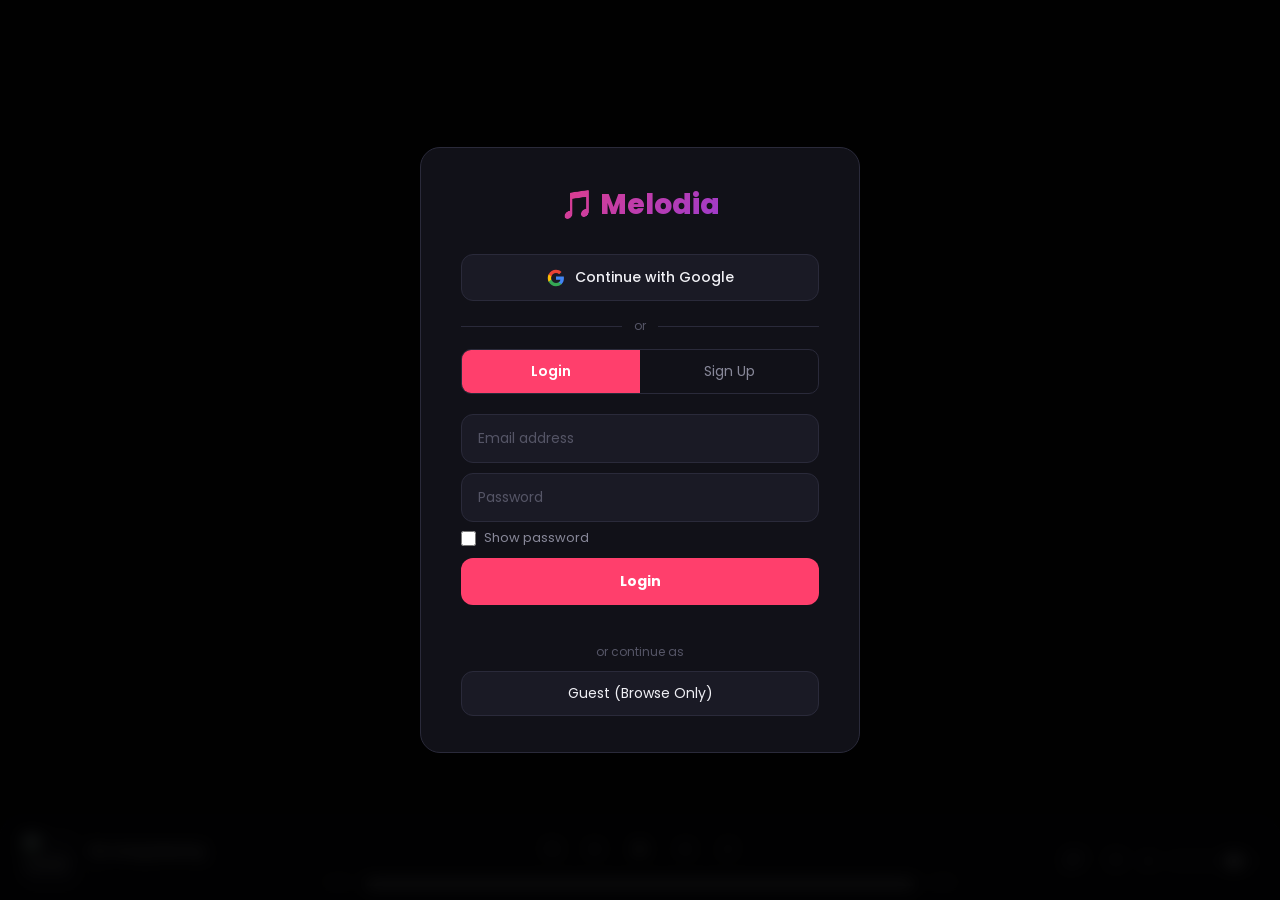
==== index.html @ 8afcee94 "Add files via upload" ====
<!DOCTYPE html>
<html lang="en">

<head>
  <meta charset="UTF-8" />
  <meta name="viewport" content="width=device-width, initial-scale=1.0, viewport-fit=cover" />
  <meta name="mobile-web-app-capable" content="yes" />
  <meta name="apple-mobile-web-app-capable" content="yes" />
  <title>Melodia - Music Streaming</title>
  <link rel="preconnect" href="https://fonts.googleapis.com">
  <link href="https://fonts.googleapis.com/css2?family=Poppins:wght@300;400;500;600;700;800&display=swap"
    rel="stylesheet">
  <link rel="stylesheet" href="style.css">
  <!-- Firebase SDK -->
  <script src="https://www.gstatic.com/firebasejs/10.8.0/firebase-app-compat.js"></script>
  <script src="https://www.gstatic.com/firebasejs/10.8.0/firebase-auth-compat.js"></script>
  <style>
    /* ── Inputs: consistent gap inside auth-form ── */
    .auth-form {
      gap: 10px;
    }

    /* ── Fields wrapper ── */
    .mel-fields {
      display: flex;
      flex-direction: column;
      gap: 10px;
    }

    /* ── Generic link-style button ── */
    .mel-link-btn {
      background: none;
      border: none;
      padding: 0;
      color: var(--text-muted);
      font-family: var(--font-body);
      font-size: 12px;
      cursor: pointer;
      transition: color .2s;
    }

    .mel-link-btn:hover {
      color: var(--accent);
    }
  </style>
</head>

<body>

  <!-- ===== AUTH MODAL ===== -->
  <div id="authModal" class="modal-overlay active">
    <div class="modal-box">
      <div class="modal-logo">🎵 Melodia</div>

      <!-- Social Auth -->
      <div class="social-auth-btns">
        <button class="social-btn google-btn" onclick="signInWithGoogle()">
          <svg width="18" height="18" viewBox="0 0 24 24">
            <path fill="#4285F4"
              d="M22.56 12.25c0-.78-.07-1.53-.2-2.25H12v4.26h5.92c-.26 1.37-1.04 2.53-2.21 3.31v2.77h3.57c2.08-1.92 3.28-4.74 3.28-8.09z" />
            <path fill="#34A853"
              d="M12 23c2.97 0 5.46-.98 7.28-2.66l-3.57-2.77c-.98.66-2.23 1.06-3.71 1.06-2.86 0-5.29-1.93-6.16-4.53H2.18v2.84C3.99 20.53 7.7 23 12 23z" />
            <path fill="#FBBC05"
              d="M5.84 14.09c-.22-.66-.35-1.36-.35-2.09s.13-1.43.35-2.09V7.07H2.18C1.43 8.55 1 10.22 1 12s.43 3.45 1.18 4.93l3.66-2.84z" />
            <path fill="#EA4335"
              d="M12 5.38c1.62 0 3.06.56 4.21 1.64l3.15-3.15C17.45 2.09 14.97 1 12 1 7.7 1 3.99 3.47 2.18 7.07l3.66 2.84c.87-2.6 3.3-4.53 6.16-4.53z" />
          </svg>
          Continue with Google
        </button>
      </div>

      <div class="auth-or-divider"><span>or</span></div>

      <!-- Tabs -->
      <div class="auth-tabs" id="authTabsRow">
        <button class="auth-tab active" onclick="switchAuthTab('login')">Login</button>
        <button class="auth-tab" onclick="switchAuthTab('signup')">Sign Up</button>
      </div>

      <!-- ── LOGIN FORM ── -->
      <div id="loginForm" class="auth-form">
        <input type="email" id="loginEmail" placeholder="Email address" />
        <input type="password" id="loginPassword" placeholder="Password" />
        <label class="show-pwd-label">
          <input type="checkbox" onchange="togglePwd('loginPassword', this)" /> Show password
        </label>
        <button class="btn-primary" onclick="loginUser()">Login</button>
        <p class="auth-note" id="loginError"></p>
      </div>

      <!-- ── SIGN UP FORM ── -->
      <div id="signupForm" class="auth-form hidden">
        <input type="text" id="signupName" placeholder="Full name" />
        <input type="email" id="signupEmail" placeholder="Email address" />
        <input type="password" id="signupPassword" placeholder="Password (min 6 chars)" />
        <label class="show-pwd-label">
          <input type="checkbox" onchange="togglePwd('signupPassword', this)" /> Show password
        </label>
        <button class="btn-primary" onclick="registerUser()">Create Account</button>
        <p class="auth-note" id="signupError"></p>
      </div>

      <p class="auth-divider">or continue as</p>
      <button class="btn-guest" onclick="guestLogin()">Guest (Browse Only)</button>
    </div>
  </div>

  <!-- ===== MAIN APP ===== -->
  <div id="mainApp" class="hidden">

    <!-- TOP NAVBAR -->
    <header class="topnav">
      <div class="topnav-logo" onclick="showSection('home')">
        🎵 <span>Melodia</span>
      </div>
      <div class="topnav-center">
        <button class="home-circle-btn" onclick="showSection('home')" title="Home">
          <svg width="20" height="20" viewBox="0 0 24 24" fill="currentColor">
            <path d="M12 3L2 12h3v9h6v-6h2v6h6v-9h3L12 3z" />
          </svg>
        </button>
        <div class="topnav-search" id="topnavSearch">
          <svg class="search-svg-icon" width="18" height="18" viewBox="0 0 24 24" fill="currentColor">
            <path d="M21 21l-4.35-4.35M17 11A6 6 0 1 1 5 11a6 6 0 0 1 12 0z" stroke="currentColor" stroke-width="2"
              fill="none" stroke-linecap="round" />
          </svg>
          <input type="text" id="globalSearch" placeholder="What do you want to play?" oninput="liveSearch(this.value)"
            onfocus="this.parentElement.classList.add('focused')"
            onblur="this.parentElement.classList.remove('focused')" />
          <button class="search-clear-btn" onclick="clearSearch()" title="Clear">✕</button>
        </div>
      </div>
      <div class="topnav-right">
        <button class="topnav-link" onclick="showSection('liked')" id="navLiked">
          <span class="topnav-link-icon"><svg width="18" height="18" viewBox="0 -960 960 960" fill="currentColor">
              <path class="like-path-outline"
                d="m480-120-58-52q-101-91-167-157T150-447.5Q111-500 95.5-544T80-634q0-94 63-157t157-63q52 0 99 22t81 62q34-40 81-62t99-22q94 0 157 63t63 157q0 46-15.5 90T810-447.5Q771-395 705-329T538-172l-58 52Zm0-108q96-86 158-147.5t98-107q36-45.5 50-81t14-70.5q0-60-40-100t-100-40q-47 0-87 26.5T518-680h-76q-15-41-55-67.5T300-774q-60 0-100 40t-40 100q0 35 14 70.5t50 81q36 45.5 98 107T480-228Zm0-273Z" />
              <path class="like-path-filled" style="display:none;"
                d="m480-120-58-52q-101-91-167-157T150-447.5Q111-500 95.5-544T80-634q0-94 63-157t157-63q52 0 99 22t81 62q34-40 81-62t99-22q94 0 157 63t63 157q0 46-15.5 90T810-447.5Q771-395 705-329T538-172l-58 52Z" />
            </svg></span>
          <span class="topnav-link-label">Liked</span>
        </button>
        <button class="topnav-link" onclick="showSection('downloads')" id="navDownloads">
          <span class="topnav-link-icon"><svg width="18" height="18" viewBox="0 -960 960 960" fill="currentColor">
              <path
                d="M480-320 280-520l56-58 104 104v-326h80v326l104-104 56 58-200 200ZM240-160q-33 0-56.5-23.5T160-240v-120h80v120h480v-120h80v120q0 33-23.5 56.5T720-160H240Z" />
            </svg></span>
          <span class="topnav-link-label">Downloads</span>
        </button>
        <button class="topnav-link" onclick="showSection('playlists')" id="navPlaylists">
          <span class="topnav-link-icon"><svg width="18" height="18" viewBox="0 -960 960 960" fill="currentColor">
              <path
                d="M160-160q-33 0-56.5-23.5T80-240v-480q0-33 23.5-56.5T160-800h240l80 80h320q33 0 56.5 23.5T880-640H447l-80-80H160v480l96-320h684L837-217q-8 26-29.5 41.5T760-160H160Zm84-80h516l72-240H316l-72 240Zm0 0 72-240-72 240Zm-84-400v-80 80Z" />
            </svg></span>
          <span class="topnav-link-label">Playlists</span>
        </button>
        <div class="topnav-divider"></div>
        <button class="topnav-user-btn" onclick="showSection('account')" id="navAccount">
          <div class="user-avatar-circle" id="topnavAvatar">👤</div>
          <span class="topnav-username" id="topnavUsername">Account</span>
        </button>
      </div>
    </header>

    <!-- PAGE CONTENT -->
    <main class="page-content">

      <!-- Search Results -->
      <section id="searchResultsSection" class="section hidden">
        <!-- Album/Artist view (shown when query matches a movie/artist/person) -->
        <div id="albumView" class="hidden">
          <!-- Album header -->
          <div class="album-hero">
            <div class="album-hero-cover" id="albumHeroCover">
              <img id="albumHeroCoverImg" src="" alt="" class="album-hero-img hidden" />
              <div id="albumHeroCoverPh" class="album-hero-ph">🎵</div>
            </div>
            <div class="album-hero-info">
              <p class="album-hero-type" id="albumHeroType">Album</p>
              <h1 class="album-hero-title" id="albumHeroTitle"></h1>
              <p class="album-hero-sub" id="albumHeroSub"></p>
              <div class="album-hero-actions">
                <button class="album-play-btn" onclick="playAlbum()">
                  <svg width="20" height="20" viewBox="0 0 24 24" fill="currentColor">
                    <path d="M8 5v14l11-7z" />
                  </svg>
                </button>
              </div>
            </div>
          </div>
          <div class="songs-list" id="albumSongsList"></div>
        </div>
        <!-- Generic search results -->
        <div id="genericSearch">
          <h2 class="section-title" id="searchResultsTitle">Search Results</h2>
          <!-- Grouped sections -->
          <div id="searchGrouped"></div>
        </div>
      </section>

      <!-- Home -->
      <section id="homeSection" class="section">
        <div class="hero-banner">
          <div class="hero-text">
            <h1>Good <span id="timeGreeting">Evening</span> 🎶</h1>
            <p>Discover music that moves your soul</p>
          </div>
          <div class="hero-wave">
            <div class="wave-bar" style="--h:40px;--d:0s"></div>
            <div class="wave-bar" style="--h:65px;--d:0.1s"></div>
            <div class="wave-bar" style="--h:85px;--d:0.2s"></div>
            <div class="wave-bar" style="--h:50px;--d:0.3s"></div>
            <div class="wave-bar" style="--h:95px;--d:0.15s"></div>
            <div class="wave-bar" style="--h:70px;--d:0.05s"></div>
            <div class="wave-bar" style="--h:55px;--d:0.25s"></div>
            <div class="wave-bar" style="--h:80px;--d:0.18s"></div>
          </div>
        </div>
        <h2 class="section-title">All Songs</h2>
        <div class="songs-grid" id="allSongsGrid"></div>
      </section>

      <!-- Downloads -->
      <section id="downloadsSection" class="section hidden">
        <div class="liked-header" style="background:linear-gradient(135deg,#0a1a2a,#0a0a20);">
          <div class="liked-art" style="background:linear-gradient(135deg,#3b82f6,#7c3aed);"><svg width="48" height="48"
              viewBox="0 -960 960 960" fill="currentColor">
              <path
                d="M480-320 280-520l56-58 104 104v-326h80v326l104-104 56 58-200 200ZM240-160q-33 0-56.5-23.5T160-240v-120h80v120h480v-120h80v120q0 33-23.5 56.5T720-160H240Z" />
            </svg></div>
          <div style="flex:1;min-width:0;">
            <p
              style="font-size:12px;text-transform:uppercase;letter-spacing:1px;color:var(--text-muted);margin-bottom:6px;">
              Offline</p>
            <h2>Downloads</h2>
            <p id="downloadsCount" style="color:var(--text-dim);font-size:14px;margin-top:6px;">0 songs</p>
          </div>
          <button class="btn-danger" style="width:auto;white-space:nowrap;align-self:flex-start;"
            onclick="confirmClearDownloads()">🗑️ Clear All</button>
        </div>
        <div class="songs-list" id="downloadsSongsList"></div>
      </section>

      <!-- Liked Songs -->
      <section id="likedSection" class="section hidden">
        <div class="liked-header">
          <div class="liked-art"><svg width="48" height="48" viewBox="0 -960 960 960" fill="currentColor">
              <path class="like-path-outline"
                d="m480-120-58-52q-101-91-167-157T150-447.5Q111-500 95.5-544T80-634q0-94 63-157t157-63q52 0 99 22t81 62q34-40 81-62t99-22q94 0 157 63t63 157q0 46-15.5 90T810-447.5Q771-395 705-329T538-172l-58 52Zm0-108q96-86 158-147.5t98-107q36-45.5 50-81t14-70.5q0-60-40-100t-100-40q-47 0-87 26.5T518-680h-76q-15-41-55-67.5T300-774q-60 0-100 40t-40 100q0 35 14 70.5t50 81q36 45.5 98 107T480-228Zm0-273Z" />
              <path class="like-path-filled" style="display:none;"
                d="m480-120-58-52q-101-91-167-157T150-447.5Q111-500 95.5-544T80-634q0-94 63-157t157-63q52 0 99 22t81 62q34-40 81-62t99-22q94 0 157 63t63 157q0 46-15.5 90T810-447.5Q771-395 705-329T538-172l-58 52Z" />
            </svg></div>
          <div style="flex:1;min-width:0;">
            <p
              style="font-size:12px;text-transform:uppercase;letter-spacing:1px;color:var(--text-muted);margin-bottom:6px;">
              Playlist</p>
            <h2>Liked Songs</h2>
            <p id="likedCount" style="color:var(--text-dim);font-size:14px;margin-top:6px;">0 songs</p>
          </div>
          <button class="btn-danger" style="width:auto;white-space:nowrap;align-self:flex-start;"
            onclick="confirmClearLiked()">🗑️ Clear All</button>
        </div>
        <div class="songs-list" id="likedSongsList"></div>
      </section>

      <!-- Playlists -->
      <section id="playlistsSection" class="section hidden">
        <div class="section-header-row">
          <h2 class="section-title">My Playlists</h2>
          <button class="btn-create-playlist" onclick="openCreatePlaylist()">+ New Playlist</button>
        </div>
        <div class="playlists-grid" id="playlistsGrid"></div>
        <div id="playlistDetail" class="hidden">
          <div class="playlist-detail-header">
            <div class="playlist-detail-title-wrap">
              <h3 id="playlistDetailName"></h3>
              <div class="playlist-detail-btns">
                <button class="icon-action-btn" onclick="openRenamePlaylist()">✏️ Rename</button>
                <button class="icon-action-btn danger" onclick="deleteCurrentPlaylist()">🗑️ Delete</button>
              </div>
            </div>
            <p id="playlistDetailCount" class="pd-count"></p>
          </div>
          <div class="playlist-add-bar">
            <span style="font-size:13px;color:var(--text-muted);white-space:nowrap;">Add songs:</span>
            <input type="text" id="playlistSongSearch" placeholder="Search by song name or singer..."
              oninput="searchSongsToAdd(this.value)" />
          </div>
          <div id="playlistAddResults" class="playlist-add-results hidden"></div>
          <div class="songs-list" id="playlistDetailSongs"></div>
        </div>
      </section>

      <!-- Account -->
      <section id="accountSection" class="section hidden">
        <h2 class="section-title">My Account</h2>
        <div class="account-card">
          <div class="account-avatar-big" id="accountAvatar"></div>
          <div class="account-info">
            <div class="account-name-big" id="accountName"></div>
            <div class="account-email-disp" id="accountEmail"></div>
            <div class="account-stats-row" id="accountStats"></div>
          </div>
        </div>
        <div class="account-panels">

          <div class="account-panel">
            <h4 class="panel-heading">✏️ Change Display Name</h4>
            <div class="panel-row">
              <input type="text" id="newDisplayName" placeholder="Enter new name..." />
              <button class="btn-primary" style="width:auto;padding:11px 24px;"
                onclick="changeDisplayName()">Save</button>
            </div>
            <p class="auth-note" id="nameChangeMsg"></p>
          </div>

          <div class="account-panel">
            <h4 class="panel-heading">🔒 Change Password</h4>
            <div class="panel-col">
              <input type="password" id="currentPassword" placeholder="Current password" />
              <input type="password" id="newPassword" placeholder="New password (min 6 chars)" />
              <input type="password" id="confirmNewPassword" placeholder="Confirm new password" />
              <label class="show-pwd-label">
                <input type="checkbox"
                  onchange="togglePwdGroup(['currentPassword','newPassword','confirmNewPassword'], this)" />
                Show passwords
              </label>
              <button class="btn-primary" onclick="changePassword()">Update Password</button>
            </div>
            <p class="auth-note" id="passwordChangeMsg"></p>
          </div>

          <div class="account-panel logout-panel">
            <h4 class="panel-heading">🚪 Sign Out</h4>
            <p style="color:var(--text-dim);font-size:13px;margin-bottom:18px;">
              Signed in as <strong id="logoutUserName" style="color:var(--text);"></strong>
            </p>
            <button class="btn-logout-big" onclick="logoutUser()">Logout from Melodia</button>
          </div>

        </div>
      </section>
    </main>
  </div>

  <!-- ===== MINI NOW PLAYING BAR (shows on desktop + mobile bottom) ===== -->
  <div class="now-playing-bar" id="nowPlayingBar">
    <!-- Left: cover + song info (clickable to open full screen on mobile) -->
    <div class="np-song-info" onclick="openNowPlayingScreen()">
      <img id="npCover" src="" alt="cover" class="np-cover" />
      <div class="np-meta">
        <div class="np-title" id="npTitle">No song playing</div>
        <div class="np-artist" id="npArtist">—</div>
      </div>
    </div>

    <!-- Center: controls + progress (desktop only) -->
    <div class="np-center">
      <div class="np-controls">
        <!-- Queue replaces Shuffle -->
        <button class="ctrl-btn mode-btn" id="queueDesktopBtn" onclick="toggleQueue()" title="Queue">
          <svg width="18" height="18" viewBox="0 -960 960 960" fill="currentColor">
            <path
              d="M640-160q-50 0-85-35t-35-85q0-50 35-85t85-35q11 0 21 1.5t19 6.5v-328h200v80H760v360q0 50-35 85t-85 35ZM120-320v-80h320v80H120Zm0-160v-80h480v80H120Zm0-160v-80h480v80H120Z" />
          </svg>
        </button>
        <!-- Prev -->
        <button class="ctrl-btn" onclick="prevSong()" title="Previous">
          <svg width="20" height="20" viewBox="0 0 24 24" fill="currentColor">
            <path d="M6 6h2v12H6zm3.5 6 8.5 6V6z" />
          </svg>
        </button>
        <!-- Play/Pause -->
        <button class="ctrl-btn play-btn" id="playPauseBtn" onclick="togglePlayPause()">
          <svg id="desktopPlayIcon" width="20" height="20" viewBox="0 0 24 24" fill="currentColor">
            <path d="M8 5v14l11-7z" />
          </svg>
          <svg id="desktopPauseIcon" width="20" height="20" viewBox="0 0 24 24" fill="currentColor" class="hidden">
            <path d="M6 19h4V5H6v14zm8-14v14h4V5h-4z" />
          </svg>
        </button>
        <!-- Next -->
        <button class="ctrl-btn" onclick="nextSong()" title="Next">
          <svg width="20" height="20" viewBox="0 0 24 24" fill="currentColor">
            <path d="M6 18l8.5-6L6 6v12zM18 6h-2v12h2z" />
          </svg>
        </button>
        <!-- Loop -->
        <button class="ctrl-btn mode-btn" id="loopBtn" onclick="cycleLoop()" title="Loop">
          <svg width="16" height="16" viewBox="0 0 24 24" fill="currentColor">
            <path d="M7 7h10v3l4-4-4-4v3H5v6h2V7zm10 10H7v-3l-4 4 4 4v-3h12v-6h-2v4z" />
          </svg>
          <span id="loopBadge" class="loop-badge hidden">1</span>
        </button>
      </div>
      <div class="np-progress-wrap">
        <span class="time-label" id="currentTime">0:00</span>
        <div class="progress-bar" onclick="seekSong(event)">
          <div class="progress-fill" id="progressFill"></div>
        </div>
        <span class="time-label" id="totalTime">0:00</span>
      </div>
    </div>

    <!-- Desktop right: lyrics + like + volume -->
    <div class="np-right">
      <button class="ctrl-btn mode-btn" id="lyricsBtn" onclick="toggleLyricsPanel()" title="Lyrics">
        <svg width="18" height="18" viewBox="0 -960 960 960" fill="currentColor">
          <path
            d="M80-80v-720q0-33 23.5-56.5T160-880h440q33 0 56.5 23.5T680-800v17q-24 11-44 27t-36 36v-80H160v527l47-47h393v-160q16 20 36 36t44 27v97q0 33-23.5 56.5T600-240H240L80-80Zm160-320h160v-80H240v80Zm520-80q-50 0-85-35t-35-85q0-50 35-85t85-35q11 0 21 2t19 5v-207h160v80h-80v240q0 50-35 85t-85 35Zm-520-40h280v-80H240v80Zm0-120h280v-80H240v80Zm-80 320v-480 480Z" />
        </svg>
      </button>
      <button class="ctrl-btn mode-btn np-desktop-like-btn" id="npDesktopLikeBtn" onclick="toggleLikeCurrent()"
        title="Like">
        <svg width="18" height="18" viewBox="0 -960 960 960" fill="currentColor">
          <path class="like-path-outline"
            d="m480-120-58-52q-101-91-167-157T150-447.5Q111-500 95.5-544T80-634q0-94 63-157t157-63q52 0 99 22t81 62q34-40 81-62t99-22q94 0 157 63t63 157q0 46-15.5 90T810-447.5Q771-395 705-329T538-172l-58 52Zm0-108q96-86 158-147.5t98-107q36-45.5 50-81t14-70.5q0-60-40-100t-100-40q-47 0-87 26.5T518-680h-76q-15-41-55-67.5T300-774q-60 0-100 40t-40 100q0 35 14 70.5t50 81q36 45.5 98 107T480-228Zm0-273Z" />
          <path class="like-path-filled" style="display:none;"
            d="m480-120-58-52q-101-91-167-157T150-447.5Q111-500 95.5-544T80-634q0-94 63-157t157-63q52 0 99 22t81 62q34-40 81-62t99-22q94 0 157 63t63 157q0 46-15.5 90T810-447.5Q771-395 705-329T538-172l-58 52Z" />
        </svg>
      </button>
      <div class="np-volume">
        <svg width="16" height="16" viewBox="0 0 24 24" fill="currentColor"
          style="color:var(--text-dim);flex-shrink:0;">
          <path d="M3 9v6h4l5 5V4L7 9H3zm13.5 3c0-1.77-1.02-3.29-2.5-4.03v8.05c1.48-.73 2.5-2.25 2.5-4.02z" />
        </svg>
        <input type="range" id="volumeSlider" min="0" max="1" step="0.01" value="0.8" oninput="setVolume(this.value)" />
      </div>
    </div>

    <!-- Mobile right: Queue + Like + Play/Pause -->
    <div class="np-mobile-actions">
      <button class="np-mob-btn" onclick="event.stopPropagation(); toggleQueue();" title="Queue">
        <svg width="22" height="22" viewBox="0 -960 960 960" fill="currentColor">
          <path
            d="M640-160q-50 0-85-35t-35-85q0-50 35-85t85-35q11 0 21 1.5t19 6.5v-328h200v80H760v360q0 50-35 85t-85 35ZM120-320v-80h320v80H120Zm0-160v-80h480v80H120Zm0-160v-80h480v80H120Z" />
        </svg>
      </button>
      <button class="np-mob-btn np-mob-like" id="npLikeBtn" onclick="event.stopPropagation(); toggleLikeCurrent();">
        <svg width="22" height="22" viewBox="0 -960 960 960" fill="currentColor">
          <path class="like-path-outline"
            d="m480-120-58-52q-101-91-167-157T150-447.5Q111-500 95.5-544T80-634q0-94 63-157t157-63q52 0 99 22t81 62q34-40 81-62t99-22q94 0 157 63t63 157q0 46-15.5 90T810-447.5Q771-395 705-329T538-172l-58 52Zm0-108q96-86 158-147.5t98-107q36-45.5 50-81t14-70.5q0-60-40-100t-100-40q-47 0-87 26.5T518-680h-76q-15-41-55-67.5T300-774q-60 0-100 40t-40 100q0 35 14 70.5t50 81q36 45.5 98 107T480-228Zm0-273Z" />
          <path class="like-path-filled" style="display:none;"
            d="m480-120-58-52q-101-91-167-157T150-447.5Q111-500 95.5-544T80-634q0-94 63-157t157-63q52 0 99 22t81 62q34-40 81-62t99-22q94 0 157 63t63 157q0 46-15.5 90T810-447.5Q771-395 705-329T538-172l-58 52Z" />
        </svg>
      </button>
      <button class="np-mob-btn np-mob-play" id="playPauseBtnMob" onclick="event.stopPropagation(); togglePlayPause();">
        <svg id="mobPlayIcon" width="22" height="22" viewBox="0 0 24 24" fill="currentColor">
          <path d="M8 5v14l11-7z" />
        </svg>
        <svg id="mobPauseIcon" width="22" height="22" viewBox="0 0 24 24" fill="currentColor" class="hidden">
          <path d="M6 19h4V5H6v14zm8-14v14h4V5h-4z" />
        </svg>
      </button>
    </div>
  </div>

  <!-- ===== FULL SCREEN NOW PLAYING (mobile) ===== -->
  <div class="np-fullscreen hidden" id="npFullscreen">
    <!-- Header -->
    <div class="npfs-header">
      <button class="npfs-down-btn" id="npfsDownBtn" onclick="closeNowPlayingScreen()">
        <svg width="24" height="24" viewBox="0 0 24 24" fill="currentColor">
          <path d="M7.41 8.59L12 13.17l4.59-4.58L18 10l-6 6-6-6 1.41-1.41z" />
        </svg>
      </button>
      <div class="npfs-header-info">
        <span class="npfs-from">NOW PLAYING</span>
      </div>
      <div class="npfs-menu-wrap">
        <button class="npfs-menu-btn" onclick="toggleFsMenu(event)" aria-label="More options">
          <svg width="20" height="20" viewBox="0 0 24 24" fill="currentColor">
            <circle cx="12" cy="5" r="2" />
            <circle cx="12" cy="12" r="2" />
            <circle cx="12" cy="19" r="2" />
          </svg>
        </button>
        <div class="npfs-menu hidden" id="npfsMenu">
          <button class="npfs-menu-item" id="npfsMenuLikeBtn" onclick="fsMenuAddToLiked()">Add to liked songs</button>
          <button class="npfs-menu-item" onclick="fsMenuAddToPlaylist()">Add to playlist</button>
          <button class="npfs-menu-item" onclick="fsMenuGoToAlbum()">Go to album</button>
          <button class="npfs-menu-item" onclick="fsMenuViewCredits()">View song credits</button>
          <button class="npfs-menu-item" onclick="fsMenuSleepTimer()">Sleep timer</button>
        </div>
      </div>
    </div>

    <!-- Cover Art -->
    <div class="npfs-cover-wrap">
      <img id="npfsCover" src="" alt="" class="npfs-cover" />
      <div id="npfsCoverPh" class="npfs-cover-ph">🎵</div>
    </div>

    <!-- Song Info + Like -->
    <div class="npfs-info-row">
      <div class="npfs-info">
        <div class="npfs-title" id="npfsTitle">No song playing</div>
        <div class="npfs-marquee-wrap">
          <div class="npfs-marquee" id="npfsMarquee">—</div>
        </div>
      </div>
      <button class="npfs-like-btn" id="npfsLikeBtn" onclick="toggleLikeCurrent()">
        <svg width="28" height="28" viewBox="0 -960 960 960" fill="currentColor">
          <path class="like-path-outline"
            d="m480-120-58-52q-101-91-167-157T150-447.5Q111-500 95.5-544T80-634q0-94 63-157t157-63q52 0 99 22t81 62q34-40 81-62t99-22q94 0 157 63t63 157q0 46-15.5 90T810-447.5Q771-395 705-329T538-172l-58 52Zm0-108q96-86 158-147.5t98-107q36-45.5 50-81t14-70.5q0-60-40-100t-100-40q-47 0-87 26.5T518-680h-76q-15-41-55-67.5T300-774q-60 0-100 40t-40 100q0 35 14 70.5t50 81q36 45.5 98 107T480-228Zm0-273Z" />
          <path class="like-path-filled" style="display:none;"
            d="m480-120-58-52q-101-91-167-157T150-447.5Q111-500 95.5-544T80-634q0-94 63-157t157-63q52 0 99 22t81 62q34-40 81-62t99-22q94 0 157 63t63 157q0 46-15.5 90T810-447.5Q771-395 705-329T538-172l-58 52Z" />
        </svg>
      </button>
    </div>

    <!-- Progress Bar -->
    <div class="npfs-progress-wrap">
      <div class="npfs-progress-bar" id="npfsProgressBar" onclick="seekSong(event)">
        <div class="npfs-progress-fill" id="npfsProgressFill"></div>
      </div>
      <div class="npfs-times">
        <span id="npfsCurrentTime">0:00</span>
        <span id="npfsTotalTime">0:00</span>
      </div>
    </div>

    <!-- Controls: Queue | Prev | Play/Pause | Next | Loop -->
    <div class="npfs-controls">
      <!-- Queue (replaces Shuffle) -->
      <button class="npfs-ctrl-btn mode" onclick="openQueueFromFullscreen()" title="Queue">
        <svg width="22" height="22" viewBox="0 -960 960 960" fill="currentColor">
          <path
            d="M640-160q-50 0-85-35t-35-85q0-50 35-85t85-35q11 0 21 1.5t19 6.5v-328h200v80H760v360q0 50-35 85t-85 35ZM120-320v-80h320v80H120Zm0-160v-80h480v80H120Zm0-160v-80h480v80H120Z" />
        </svg>
      </button>
      <!-- Prev -->
      <button class="npfs-ctrl-btn" onclick="prevSong()">
        <svg width="28" height="28" viewBox="0 0 24 24" fill="currentColor">
          <path d="M6 6h2v12H6zm3.5 6 8.5 6V6z" />
        </svg>
      </button>
      <!-- Play/Pause -->
      <button class="npfs-play-btn" id="npfsPlayPauseBtn" onclick="togglePlayPause()">
        <svg id="npfsPlayIcon" width="32" height="32" viewBox="0 0 24 24" fill="currentColor">
          <path d="M8 5v14l11-7z" />
        </svg>
        <svg id="npfsPauseIcon" width="32" height="32" viewBox="0 0 24 24" fill="currentColor" class="hidden">
          <path d="M6 19h4V5H6v14zm8-14v14h4V5h-4z" />
        </svg>
      </button>
      <!-- Next -->
      <button class="npfs-ctrl-btn" onclick="nextSong()">
        <svg width="28" height="28" viewBox="0 0 24 24" fill="currentColor">
          <path d="M6 18l8.5-6L6 6v12zM18 6h-2v12h2z" />
        </svg>
      </button>
      <!-- Loop -->
      <button class="npfs-ctrl-btn mode" id="npfsLoopBtn" onclick="cycleLoop()" title="Loop">
        <svg width="22" height="22" viewBox="0 0 24 24" fill="currentColor">
          <path d="M7 7h10v3l4-4-4-4v3H5v6h2V7zm10 10H7v-3l-4 4 4 4v-3h12v-6h-2v4z" />
        </svg>
        <span id="npfsLoopBadge" class="npfs-loop-badge hidden">1</span>
      </button>
    </div>

    <!-- Lyrics Section -->
    <div class="npfs-lyrics-wrap" id="npfsLyricsWrap">
      <div class="npfs-lyrics-label">LYRICS</div>
      <div class="npfs-lyrics" id="npfsLyrics"></div>
    </div>
  </div>

  <!-- DESKTOP LYRICS PANEL -->
  <div id="lyricsPanel" class="lyrics-panel hidden">
    <div class="lyrics-panel-header">
      <h3>Lyrics</h3>
      <button class="queue-close-btn" onclick="toggleLyricsPanel()">✕</button>
    </div>
    <div class="lyrics-panel-song" id="lyricsPanelSong">
      <div class="lyrics-panel-title" id="lyricsPanelTitle">—</div>
      <div class="lyrics-panel-artist" id="lyricsPanelArtist">—</div>
    </div>
    <div class="lyrics-panel-body" id="lyricsPanelBody">
      <div class="lyrics-panel-empty" id="lyricsPanelEmpty">
        <span>🎵</span>
        <p>No lyrics available for this song.</p>
      </div>
      <div class="lyrics-panel-text" id="lyricsPanelText"></div>
    </div>
  </div>

  <!-- QUEUE PANEL -->
  <div id="queuePanel" class="queue-panel hidden">
    <div class="queue-header">
      <div>
        <h3>Now Playing</h3>
      </div>
      <button class="queue-close-btn" onclick="toggleQueue()">✕</button>
    </div>
    <div class="queue-body">
      <div id="queueNowPlaying"></div>
      <div class="queue-upcoming">
        <div class="queue-section-label">Up Next</div>
        <div id="queueList" class="queue-list"></div>
      </div>
    </div>
  </div>


  <!-- MODALS -->
  <div id="createPlaylistModal" class="modal-overlay hidden">
    <div class="modal-box small">
      <h3>New Playlist</h3>
      <input type="text" id="newPlaylistName" placeholder="Playlist name..." style="margin-top:16px;" />
      <div style="display:flex;gap:10px;margin-top:16px;">
        <button class="btn-primary" onclick="createPlaylist()">Create</button>
        <button class="btn-ghost" onclick="closeCreatePlaylist()">Cancel</button>
      </div>
    </div>
  </div>

  <div id="renamePlaylistModal" class="modal-overlay hidden">
    <div class="modal-box small">
      <h3>Rename Playlist</h3>
      <input type="text" id="renamePlaylistInput" placeholder="New name..." style="margin-top:16px;" />
      <div style="display:flex;gap:10px;margin-top:16px;">
        <button class="btn-primary" onclick="saveRenamePlaylist()">Save</button>
        <button class="btn-ghost" onclick="closeRenamePlaylist()">Cancel</button>
      </div>
    </div>
  </div>

  <div id="addToPlaylistModal" class="modal-overlay hidden">
    <div class="modal-box small">
      <h3>Add to Playlist</h3>
      <div id="addToPlaylistList" class="playlist-picker" style="margin-top:16px;"></div>
      <button class="btn-ghost" style="margin-top:12px;" onclick="closeAddToPlaylist()">Cancel</button>
    </div>
  </div>

  <div id="sleepTimerModal" class="modal-overlay hidden">
    <div class="modal-box small">
      <h3>Sleep Timer</h3>
      <p id="sleepTimerMessage" style="margin-top:12px;color:var(--text-muted);font-size:14px;">Set a timer to pause playback automatically.</p>
      <div style="display:grid;grid-template-columns:repeat(3,1fr);gap:10px;margin-top:16px;">
        <button class="btn-primary" onclick="setSleepTimer(5)">5 min</button>
        <button class="btn-primary" onclick="setSleepTimer(10)">10 min</button>
        <button class="btn-primary" onclick="setSleepTimer(15)">15 min</button>
      </div>
      <div style="display:grid;grid-template-columns:1fr 1fr;gap:10px;margin-top:16px;">
        <button class="btn-primary" onclick="setSleepTimer(30)">30 min</button>
        <button class="btn-primary" onclick="setSleepTimer('track')">End of track</button>
      </div>
      <div style="display:flex;gap:10px;margin-top:16px;flex-wrap:wrap;">
        <button class="btn-ghost hidden" id="sleepTimerCancelBtn" onclick="cancelSleepTimer()">Cancel timer</button>
      </div>
      <button class="btn-ghost" style="margin-top:12px;" onclick="closeSleepTimerModal()">Close</button>
    </div>
  </div>

  <!-- SONG CREDITS MODAL (View Credits) -->
  <div id="songDetailModal" class="modal-overlay hidden">
    <div class="modal-box song-detail-box">
      <button class="modal-close" onclick="closeSongDetail()">✕</button>
      <img id="sdCover" src="" alt="" class="sd-cover" />
      <div class="sd-info">
        <h2 id="sdTitle"></h2>
        <table class="sd-table" id="sdTable"></table>
      </div>
    </div>
  </div>

  <!-- SONG CONTEXT MENU -->
  <div id="songContextMenu" class="ctx-menu hidden">
    <div class="ctx-song-info">
      <img id="ctxCover" src="" alt="" class="ctx-cover" />
      <div class="ctx-meta">
        <div class="ctx-title" id="ctxTitle"></div>
        <div class="ctx-artist" id="ctxArtist"></div>
      </div>
    </div>
    <div class="ctx-divider"></div>
    <button class="ctx-item" onclick="ctxPlay()">
      <svg width="16" height="16" viewBox="0 0 24 24" fill="currentColor">
        <path d="M8 5v14l11-7z" />
      </svg>
      Play
    </button>
    <button class="ctx-item" onclick="ctxPlayNext()">
      <svg width="16" height="16" viewBox="0 0 24 24" fill="currentColor">
        <path d="M6 18l8.5-6L6 6v12zM16 6v12h2V6h-2z" />
      </svg>
      Play Next
    </button>
    <button class="ctx-item" onclick="ctxAddToQueue()">
      <svg width="16" height="16" viewBox="0 -960 960 960" fill="currentColor">
        <path
          d="M640-160q-50 0-85-35t-35-85q0-50 35-85t85-35q11 0 21 1.5t19 6.5v-328h200v80H760v360q0 50-35 85t-85 35ZM120-320v-80h320v80H120Zm0-160v-80h480v80H120Zm0-160v-80h480v80H120Z" />
      </svg>
      Add to Queue
    </button>
    <div class="ctx-divider"></div>
    <button class="ctx-item" onclick="ctxAddToPlaylist()">
      <svg width="16" height="16" viewBox="0 0 24 24" fill="currentColor">
        <path d="M14 10H3v2h11v-2zm0-4H3v2h11V6zm4 8v-4h-2v4h-4v2h4v4h2v-4h4v-2h-4zM3 16h7v-2H3v2z" />
      </svg>
      Add to Playlist
    </button>
    <button class="ctx-item" id="ctxLikeBtn" onclick="ctxToggleLike()">
      <svg width="16" height="16" viewBox="0 -960 960 960" fill="currentColor">
        <path class="like-path-outline"
          d="m480-120-58-52q-101-91-167-157T150-447.5Q111-500 95.5-544T80-634q0-94 63-157t157-63q52 0 99 22t81 62q34-40 81-62t99-22q94 0 157 63t63 157q0 46-15.5 90T810-447.5Q771-395 705-329T538-172l-58 52Zm0-108q96-86 158-147.5t98-107q36-45.5 50-81t14-70.5q0-60-40-100t-100-40q-47 0-87 26.5T518-680h-76q-15-41-55-67.5T300-774q-60 0-100 40t-40 100q0 35 14 70.5t50 81q36 45.5 98 107T480-228Zm0-273Z" />
        <path class="like-path-filled" style="display:none;"
          d="m480-120-58-52q-101-91-167-157T150-447.5Q111-500 95.5-544T80-634q0-94 63-157t157-63q52 0 99 22t81 62q34-40 81-62t99-22q94 0 157 63t63 157q0 46-15.5 90T810-447.5Q771-395 705-329T538-172l-58 52Z" />
      </svg>
      <span id="ctxLikeText">Add to Liked Songs</span>
    </button>
    <button class="ctx-item" id="ctxDownloadBtn" onclick="ctxDownload()">
      <svg width="16" height="16" viewBox="0 -960 960 960" fill="currentColor">
        <path
          d="M480-320 280-520l56-58 104 104v-326h80v326l104-104 56 58-200 200ZM240-160q-33 0-56.5-23.5T160-240v-120h80v120h480v-120h80v120q0 33-23.5 56.5T720-160H240Z" />
      </svg>
      <span id="ctxDownloadText">Download</span>
    </button>
    <div class="ctx-divider"></div>
    <button class="ctx-item" onclick="ctxViewCredits()">
      <svg width="16" height="16" viewBox="0 0 24 24" fill="currentColor">
        <path d="M12 2C6.48 2 2 6.48 2 12s4.48 10 10 10 10-4.48 10-10S17.52 2 12 2zm1 15h-2v-6h2v6zm0-8h-2V7h2v2z" />
      </svg>
      View Credits
    </button>
  </div>

  <!-- Context menu backdrop -->
  <div id="ctxBackdrop" class="ctx-backdrop hidden" onclick="closeContextMenu(); closePlaylistContextMenu();"></div>

  <!-- PLAYLIST CONTEXT MENU -->
  <div id="playlistContextMenu" class="ctx-menu hidden">
    <div class="ctx-song-info">
      <div
        style="width:44px;height:44px;border-radius:8px;background:var(--surface2);display:flex;align-items:center;justify-content:center;font-size:22px;flex-shrink:0;">
        <svg width="24" height="24" viewBox="0 -960 960 960" fill="currentColor">
          <path
            d="M160-160q-33 0-56.5-23.5T80-240v-480q0-33 23.5-56.5T160-800h240l80 80h320q33 0 56.5 23.5T880-640H447l-80-80H160v480l96-320h684L837-217q-8 26-29.5 41.5T760-160H160Zm84-80h516l72-240H316l-72 240Zm0 0 72-240-72 240Zm-84-400v-80 80Z" />
        </svg>
      </div>
      <div class="ctx-meta">
        <div class="ctx-title" id="pctxTitle"></div>
        <div class="ctx-artist" id="pctxCount"></div>
      </div>
    </div>
    <div class="ctx-divider"></div>
    <button class="ctx-item" onclick="pctxRename()">
      <svg width="16" height="16" viewBox="0 0 24 24" fill="currentColor">
        <path
          d="M3 17.25V21h3.75L17.81 9.94l-3.75-3.75L3 17.25zM20.71 7.04c.39-.39.39-1.02 0-1.41l-2.34-2.34c-.39-.39-1.02-.39-1.41 0l-1.83 1.83 3.75 3.75 1.83-1.83z" />
      </svg>
      Edit Playlist Name
    </button>
    <button class="ctx-item" onclick="pctxDelete()" style="color:#ff3f6c;">
      <svg width="16" height="16" viewBox="0 0 24 24" fill="currentColor">
        <path d="M6 19c0 1.1.9 2 2 2h8c1.1 0 2-.9 2-2V7H6v12zM19 4h-3.5l-1-1h-5l-1 1H5v2h14V4z" />
      </svg>
      Delete Playlist
    </button>
  </div>

  <div id="confirmModal" class="modal-overlay hidden">
    <div class="modal-box small">
      <h3 id="confirmTitle">Are you sure?</h3>
      <p id="confirmMsg" style="color:var(--text-dim);font-size:14px;margin:14px 0 22px;line-height:1.6;"></p>
      <div style="display:flex;gap:10px;">
        <button class="btn-danger" id="confirmYesBtn">Yes, proceed</button>
        <button class="btn-ghost" onclick="closeConfirm()">Cancel</button>
      </div>
    </div>
  </div>

  <!-- ===== MOBILE BOTTOM NAV ===== -->
  <nav class="mobile-bottom-nav" id="mobileBottomNav">
    <button class="mob-nav-btn active" id="mobHome" onclick="showSection('home');setMobActive('mobHome')">
      <span class="mob-icon">
        <svg width="22" height="22" viewBox="0 -960 960 960" fill="currentColor">
          <path
            d="M240-200h120v-240h240v240h120v-360L480-740 240-560v360Zm-80 80v-480l320-240 320 240v480H520v-240h-80v240H160Zm320-350Z" />
        </svg>
      </span>
      <span>Home</span>
    </button>
    <button class="mob-nav-btn" id="mobLiked" onclick="showSection('liked');setMobActive('mobLiked')">
      <span class="mob-icon">
        <svg width="22" height="22" viewBox="0 -960 960 960" fill="currentColor">
          <path class="like-path-outline"
            d="m480-120-58-52q-101-91-167-157T150-447.5Q111-500 95.5-544T80-634q0-94 63-157t157-63q52 0 99 22t81 62q34-40 81-62t99-22q94 0 157 63t63 157q0 46-15.5 90T810-447.5Q771-395 705-329T538-172l-58 52Zm0-108q96-86 158-147.5t98-107q36-45.5 50-81t14-70.5q0-60-40-100t-100-40q-47 0-87 26.5T518-680h-76q-15-41-55-67.5T300-774q-60 0-100 40t-40 100q0 35 14 70.5t50 81q36 45.5 98 107T480-228Zm0-273Z" />
          <path class="like-path-filled" style="display:none;"
            d="m480-120-58-52q-101-91-167-157T150-447.5Q111-500 95.5-544T80-634q0-94 63-157t157-63q52 0 99 22t81 62q34-40 81-62t99-22q94 0 157 63t63 157q0 46-15.5 90T810-447.5Q771-395 705-329T538-172l-58 52Z" />
        </svg>
      </span>
      <span>Liked</span>
    </button>
    <button class="mob-nav-btn" id="mobDownloads" onclick="showSection('downloads');setMobActive('mobDownloads')">
      <span class="mob-icon">
        <svg width="22" height="22" viewBox="0 -960 960 960" fill="currentColor">
          <path
            d="M480-320 280-520l56-58 104 104v-326h80v326l104-104 56 58-200 200ZM240-160q-33 0-56.5-23.5T160-240v-120h80v120h480v-120h80v120q0 33-23.5 56.5T720-160H240Z" />
        </svg>
      </span>
      <span>Downloads</span>
    </button>
    <button class="mob-nav-btn" id="mobPlaylists" onclick="showSection('playlists');setMobActive('mobPlaylists')">
      <span class="mob-icon">
        <svg width="22" height="22" viewBox="0 -960 960 960" fill="currentColor">
          <path
            d="M160-160q-33 0-56.5-23.5T80-240v-480q0-33 23.5-56.5T160-800h240l80 80h320q33 0 56.5 23.5T880-640H447l-80-80H160v480l96-320h684L837-217q-8 26-29.5 41.5T760-160H160Zm84-80h516l72-240H316l-72 240Zm0 0 72-240-72 240Zm-84-400v-80 80Z" />
        </svg>
      </span>
      <span>Playlists</span>
    </button>
    <button class="mob-nav-btn" id="mobAccount" onclick="showSection('account');setMobActive('mobAccount')">
      <span class="mob-icon">
        <svg width="22" height="22" viewBox="0 -960 960 960" fill="currentColor">
          <path
            d="M234-276q51-39 114-61.5T480-360q69 0 132 22.5T726-276q35-41 54.5-93T800-480q0-133-93.5-226.5T480-800q-133 0-226.5 93.5T160-480q0 59 19.5 111t54.5 93Zm146.5-204.5Q340-521 340-580t40.5-99.5Q421-720 480-720t99.5 40.5Q620-639 620-580t-40.5 99.5Q539-440 480-440t-99.5-40.5ZM480-80q-83 0-156-31.5T197-197q-54-54-85.5-127T80-480q0-83 31.5-156T197-763q54-54 127-85.5T480-880q83 0 156 31.5T763-763q54 54 85.5 127T880-480q0 83-31.5 156T763-197q-54 54-127 85.5T480-80Zm100-95.5q47-15.5 86-44.5-39-29-86-44.5T480-280q-53 0-100 15.5T294-220q39 29 86 44.5T480-160q53 0 100-15.5ZM523-537q17-17 17-43t-17-43q-17-17-43-17t-43 17q-17 17-17 43t17 43q17 17 43 17t43-17Zm-43-43Zm0 360Z" />
        </svg>
      </span>
      <span>Account</span>
    </button>
  </nav>

  <audio id="audioPlayer"></audio>
  <script src="app.js"></script>
</body>

</html>
---- style.css ----
/* ===== MELODIA — MAIN STYLES ===== */
:root {
  --bg: #0a0a0f;
  --surface: #111118;
  --surface2: #1a1a25;
  --surface3: #222232;
  --border: #2a2a3a;
  --accent: #ff3f6c;
  --accent2: #7c3aed;
  --accent-glow: rgba(255, 63, 108, 0.3);
  --text: #f0f0f5;
  --text-dim: #888899;
  --text-muted: #555566;
  --topnav-h: 68px;
  --bar-h: 80px;
  --radius: 12px;
  --font-head: 'Poppins', sans-serif;
  --font-body: 'Poppins', sans-serif;
  --transition: 0.2s ease;
}

*,
*::before,
*::after {
  box-sizing: border-box;
  margin: 0;
  padding: 0;
}

/* Hide all scrollbars globally */
*::-webkit-scrollbar {
  display: none;
}

* {
  scrollbar-width: none;
  -ms-overflow-style: none;
}

html,
body {
  height: 100%;
  overscroll-behavior-y: none;
}

body {
  background: var(--bg);
  color: var(--text);
  font-family: var(--font-body);
  min-height: 100vh;
  overflow-x: hidden;
  overflow-y: auto;
}

.hidden {
  display: none !important;
}

/* MODAL */
.modal-overlay {
  position: fixed;
  inset: 0;
  z-index: 9999;
  background: rgba(0, 0, 0, 0.88);
  display: flex;
  align-items: center;
  justify-content: center;
  backdrop-filter: blur(8px);
  padding: 16px;
}

.modal-box {
  background: var(--surface);
  border: 1px solid var(--border);
  border-radius: 20px;
  padding: 36px 40px;
  width: 100%;
  max-width: 440px;
  animation: slideUp 0.3s ease;
  position: relative;
  max-height: 90vh;
  overflow-y: auto;
}

.modal-box.small {
  max-width: 360px;
}

.modal-box.large {
  max-width: 700px;
}

/* Style all inputs inside modal boxes */
.modal-box input[type="text"],
.modal-box input[type="email"],
.modal-box input[type="password"],
.modal-box input[type="number"],
.modal-box input[type="tel"],
.modal-box textarea {
  width: 100%;
  padding: 13px 16px;
  background: var(--surface2);
  border: 1px solid var(--border);
  border-radius: var(--radius);
  color: var(--text);
  font-family: var(--font-body);
  font-size: 14px;
  outline: none;
  transition: border var(--transition);
  display: block;
}

.modal-box input[type="text"]:focus,
.modal-box input[type="email"]:focus,
.modal-box input[type="password"]:focus,
.modal-box input[type="number"]:focus,
.modal-box input[type="tel"]:focus,
.modal-box textarea:focus {
  border-color: var(--accent);
  background: #16161f;
}

.modal-box input::placeholder,
.modal-box textarea::placeholder {
  color: var(--text-muted);
}

.modal-box h3 {
  font-family: var(--font-head);
  font-size: 18px;
  font-weight: 700;
  margin-bottom: 16px;
  color: var(--text);
}

.modal-box.large {
  max-width: 700px;
}

@keyframes slideUp {
  from {
    opacity: 0;
    transform: translateY(24px);
  }

  to {
    opacity: 1;
    transform: translateY(0);
  }
}

.modal-logo {
  font-family: var(--font-head);
  font-size: 28px;
  font-weight: 800;
  text-align: center;
  margin-bottom: 28px;
  background: linear-gradient(135deg, var(--accent), var(--accent2));
  -webkit-background-clip: text;
  -webkit-text-fill-color: transparent;
}

.modal-close {
  position: absolute;
  top: 16px;
  right: 18px;
  background: none;
  border: none;
  color: var(--text-dim);
  font-size: 20px;
  cursor: pointer;
  transition: color var(--transition);
  line-height: 1;
}

.modal-close:hover {
  color: var(--text);
}

/* AUTH */
.auth-tabs {
  display: flex;
  margin-bottom: 20px;
  border-radius: 10px;
  overflow: hidden;
  border: 1px solid var(--border);
}

.auth-tab {
  flex: 1;
  padding: 11px;
  background: transparent;
  border: none;
  color: var(--text-dim);
  font-family: var(--font-body);
  font-size: 14px;
  cursor: pointer;
  transition: all var(--transition);
}

.auth-tab.active {
  background: var(--accent);
  color: white;
  font-weight: 600;
}

.auth-form {
  display: flex;
  flex-direction: column;
  gap: 12px;
}

.auth-form input[type="email"],
.auth-form input[type="text"],
.auth-form input[type="tel"],
.auth-form input[type="password"] {
  padding: 13px 16px;
  background: var(--surface2);
  border: 1px solid var(--border);
  border-radius: var(--radius);
  color: var(--text);
  font-family: var(--font-body);
  font-size: 14px;
  outline: none;
  transition: border var(--transition);
  width: 100%;
}

.auth-form input:focus {
  border-color: var(--accent);
}

.auth-note {
  color: var(--accent);
  font-size: 12px;
  text-align: center;
  min-height: 16px;
  margin-top: 2px;
}

.auth-divider {
  text-align: center;
  color: var(--text-muted);
  font-size: 12px;
  margin: 10px 0;
}

/* SHOW PASSWORD CHECKBOX */
.show-pwd-label {
  display: flex;
  align-items: center;
  gap: 8px;
  cursor: pointer;
  font-size: 13px;
  color: var(--text-dim);
  margin-top: -4px;
  user-select: none;
}

.show-pwd-label input[type="checkbox"] {
  width: 15px;
  height: 15px;
  cursor: pointer;
  accent-color: var(--accent);
}

.show-pwd-label:hover {
  color: var(--text);
}

/* SOCIAL AUTH */
.social-auth-btns {
  display: flex;
  flex-direction: column;
  gap: 10px;
  margin-bottom: 4px;
}

.social-btn {
  display: flex;
  align-items: center;
  justify-content: center;
  gap: 10px;
  padding: 12px 16px;
  width: 100%;
  border-radius: var(--radius);
  font-family: var(--font-body);
  font-size: 14px;
  font-weight: 500;
  cursor: pointer;
  transition: all var(--transition);
  border: 1px solid var(--border);
  background: var(--surface2);
  color: var(--text);
}

.social-btn:hover {
  background: #1e1e2e;
  border-color: #3a3a4a;
  transform: translateY(-1px);
}

.social-btn svg {
  flex-shrink: 0;
}

.google-btn:hover {
  border-color: #4285F4;
  box-shadow: 0 4px 14px rgba(66, 133, 244, 0.15);
}

.auth-or-divider {
  display: flex;
  align-items: center;
  gap: 12px;
  margin: 16px 0 14px;
  color: var(--text-muted);
  font-size: 12px;
}

.auth-or-divider::before,
.auth-or-divider::after {
  content: '';
  flex: 1;
  height: 1px;
  background: var(--border);
}

/* BUTTONS */
.btn-primary {
  padding: 13px 24px;
  background: var(--accent);
  border: none;
  border-radius: var(--radius);
  color: white;
  font-family: var(--font-head);
  font-size: 14px;
  font-weight: 700;
  cursor: pointer;
  transition: all var(--transition);
  width: 100%;
}

.btn-primary:hover {
  background: #ff5a7e;
  transform: translateY(-1px);
  box-shadow: 0 8px 20px var(--accent-glow);
}

.btn-primary.large {
  font-size: 15px;
  padding: 14px 32px;
  width: auto;
}

.btn-ghost {
  padding: 11px 20px;
  background: transparent;
  border: 1px solid var(--border);
  border-radius: var(--radius);
  color: var(--text-dim);
  font-family: var(--font-body);
  font-size: 14px;
  cursor: pointer;
  transition: all var(--transition);
  width: 100%;
}

.btn-ghost:hover {
  border-color: var(--text);
  color: var(--text);
}

.btn-ghost.large {
  width: auto;
}

.btn-guest {
  padding: 11px 20px;
  background: var(--surface2);
  border: 1px solid var(--border);
  border-radius: var(--radius);
  color: var(--text);
  font-family: var(--font-body);
  font-size: 14px;
  cursor: pointer;
  transition: all var(--transition);
  width: 100%;
}

.btn-guest:hover {
  border-color: var(--accent);
  color: var(--accent);
}

.btn-danger {
  padding: 11px 20px;
  background: rgba(255, 63, 108, 0.1);
  border: 1px solid rgba(255, 63, 108, 0.3);
  border-radius: var(--radius);
  color: var(--accent);
  font-family: var(--font-body);
  font-size: 14px;
  cursor: pointer;
  transition: all var(--transition);
}

.btn-danger:hover {
  background: rgba(255, 63, 108, 0.2);
}

.btn-logout-big {
  padding: 13px 32px;
  background: transparent;
  border: 1px solid rgba(255, 63, 108, 0.4);
  border-radius: var(--radius);
  color: var(--accent);
  font-family: var(--font-head);
  font-size: 15px;
  font-weight: 700;
  cursor: pointer;
  transition: all var(--transition);
  display: inline-block;
}

.btn-logout-big:hover {
  background: rgba(255, 63, 108, 0.1);
  border-color: var(--accent);
  transform: translateY(-1px);
}

.btn-create-playlist {
  padding: 9px 20px;
  background: var(--accent);
  border: none;
  border-radius: 500px;
  color: white;
  font-size: 13px;
  font-weight: 700;
  cursor: pointer;
  transition: all var(--transition);
  white-space: nowrap;
}

.btn-create-playlist:hover {
  transform: scale(1.04);
  box-shadow: 0 6px 16px var(--accent-glow);
}

/* TOP NAVBAR */
.topnav {
  position: fixed;
  top: 0;
  left: 0;
  right: 0;
  height: var(--topnav-h);
  z-index: 200;
  background: rgba(10, 10, 15, 0.97);
  border-bottom: 1px solid var(--border);
  backdrop-filter: blur(20px);
  display: flex;
  align-items: center;
  padding: 0 24px;
  gap: 16px;
}

.topnav-logo {
  font-family: var(--font-head);
  font-size: 22px;
  font-weight: 800;
  background: linear-gradient(135deg, var(--accent), var(--accent2));
  -webkit-background-clip: text;
  -webkit-text-fill-color: transparent;
  cursor: pointer;
  display: flex;
  align-items: center;
  gap: 8px;
  white-space: nowrap;
  user-select: none;
  flex-shrink: 0;
}

.topnav-center {
  display: flex;
  align-items: center;
  gap: 10px;
  flex: 1;
  min-width: 0;
}

.home-circle-btn {
  width: 46px;
  height: 46px;
  border-radius: 50%;
  flex-shrink: 0;
  background: var(--surface3);
  border: none;
  color: var(--text);
  cursor: pointer;
  display: flex;
  align-items: center;
  justify-content: center;
  transition: all var(--transition);
}

.home-circle-btn:hover {
  background: var(--surface2);
  color: var(--accent);
  transform: scale(1.05);
}

.topnav-search {
  flex: 1;
  min-width: 0;
  display: flex;
  align-items: center;
  background: var(--surface3);
  border: 2px solid transparent;
  border-radius: 500px;
  padding: 10px 18px;
  gap: 8px;
  transition: all var(--transition);
  overflow: hidden;
}

.topnav-search.focused {
  border-color: var(--border);
}

.topnav-search.focused input {
  color: #fff;
}

.topnav-search.focused .search-svg-icon {
  color: #fff;
}

.topnav-search.focused .search-clear-btn {
  color: #aaa;
}

.search-svg-icon {
  color: var(--text-dim);
  flex-shrink: 0;
}

.topnav-search input {
  flex: 1;
  background: none;
  border: none;
  outline: none;
  color: var(--text);
  font-family: var(--font-body);
  font-size: 14px;
}

.topnav-search input::placeholder {
  color: var(--text-muted);
}

.search-clear-btn {
  background: none;
  border: none;
  color: var(--text-muted);
  font-size: 13px;
  cursor: pointer;
  padding: 2px 4px;
  transition: color var(--transition);
  flex-shrink: 0;
}

.search-clear-btn:hover {
  color: var(--accent);
}

.topnav-right {
  display: flex;
  align-items: center;
  gap: 6px;
}

.topnav-link {
  display: flex;
  align-items: center;
  gap: 6px;
  padding: 8px 14px;
  background: transparent;
  border: none;
  border-radius: 500px;
  color: var(--text-dim);
  font-family: var(--font-body);
  font-size: 14px;
  font-weight: 600;
  cursor: pointer;
  transition: all var(--transition);
  white-space: nowrap;
}

.topnav-link:hover {
  background: var(--surface2);
  color: var(--text);
}

.topnav-link.active {
  color: var(--text);
  background: var(--surface2);
}

.topnav-link-icon {
  font-size: 16px;
}

.topnav-link-label {
  font-size: 13px;
}

.topnav-divider {
  width: 1px;
  height: 24px;
  background: var(--border);
  margin: 0 6px;
}

.topnav-user-btn {
  display: flex;
  align-items: center;
  gap: 8px;
  padding: 4px;
  background: transparent;
  border: none;
  border-radius: 500px;
  cursor: pointer;
  transition: all var(--transition);
  color: var(--text);
  font-family: var(--font-body);
  font-size: 13px;
  font-weight: 600;
}

.topnav-user-btn:hover {
  transform: scale(1.06);
}

.user-avatar-circle {
  width: 34px;
  height: 34px;
  border-radius: 50%;
  background: linear-gradient(135deg, var(--accent), var(--accent2));
  display: flex;
  align-items: center;
  justify-content: center;
  font-size: 14px;
  font-weight: 800;
  color: white;
  font-family: var(--font-head);
  flex-shrink: 0;
}

.topnav-username {
  display: none;
}

/* PAGE CONTENT */
.page-content {
  margin-top: var(--topnav-h);
  padding: 32px 40px calc(var(--bar-h) + 32px);
  min-height: calc(100vh - var(--topnav-h));
  max-width: 1400px;
  margin-left: auto;
  margin-right: auto;
  margin-top: var(--topnav-h);
}

.section {
  width: 100%;
}

.section-title {
  font-family: var(--font-head);
  font-size: 24px;
  font-weight: 700;
  margin-bottom: 22px;
}

.section-header-row {
  display: flex;
  align-items: center;
  justify-content: space-between;
  margin-bottom: 22px;
  width: 100%;
}

.section-header-row .section-title {
  margin-bottom: 0;
}

/* HERO */
.hero-banner {
  background: linear-gradient(135deg, #1a0818 0%, #080a20 60%, #0f0820 100%);
  border: 1px solid var(--border);
  border-radius: 24px;
  padding: 48px 44px;
  margin-bottom: 44px;
  display: flex;
  align-items: center;
  justify-content: space-between;
  overflow: hidden;
  position: relative;
  width: 100%;
}

.hero-banner::before {
  content: '';
  position: absolute;
  inset: 0;
  background: radial-gradient(ellipse at 20% 50%, rgba(255, 63, 108, 0.18) 0%, transparent 55%), radial-gradient(ellipse at 80% 20%, rgba(124, 58, 237, 0.12) 0%, transparent 50%);
  pointer-events: none;
}

.hero-text {
  position: relative;
  z-index: 1;
}

.hero-text h1 {
  font-family: var(--font-head);
  font-size: 48px;
  font-weight: 800;
  line-height: 1.1;
  margin-bottom: 12px;
}

.hero-text p {
  color: var(--text-dim);
  font-size: 16px;
}

.hero-wave {
  display: flex;
  align-items: flex-end;
  gap: 6px;
  height: 100px;
  flex-shrink: 0;
  position: relative;
  z-index: 1;
}

.wave-bar {
  width: 7px;
  height: var(--h);
  background: var(--accent);
  border-radius: 4px;
  opacity: 0.75;
  animation: wavePulse 1s ease-in-out infinite alternate;
  animation-delay: var(--d);
}

@keyframes wavePulse {
  from {
    transform: scaleY(0.35);
    opacity: 0.3;
  }

  to {
    transform: scaleY(1);
    opacity: 1;
  }
}

/* SONGS GRID */
.songs-grid {
  display: grid;
  grid-template-columns: repeat(auto-fill, minmax(180px, 1fr));
  gap: 20px;
  width: 100%;
}

.song-card {
  background: var(--surface);
  border: 1px solid transparent;
  border-radius: 10px;
  overflow: hidden;
  cursor: pointer;
  transition: all 0.25s ease;
  position: relative;
  padding-bottom: 4px;
}

.song-card:hover {
  background: var(--surface2);
  border-color: var(--border);
  transform: translateY(-4px);
  box-shadow: 0 14px 32px rgba(0, 0, 0, 0.5);
}

.song-card-cover {
  width: calc(100% - 20px);
  aspect-ratio: 1;
  object-fit: cover;
  display: block;
  background: var(--surface2);
  border-radius: 8px;
  margin: 10px 10px 0;
}

.song-card-cover-placeholder {
  margin: 10px 10px 0;
  width: calc(100% - 20px);
  aspect-ratio: 1;
  background: linear-gradient(135deg, #2a1a3a, #1a1a2e);
  display: flex;
  align-items: center;
  justify-content: center;
  font-size: 44px;
  border-radius: 8px;
}

.song-card-info {
  padding: 12px 14px 8px;
}

.song-card-title {
  font-size: 14px;
  font-weight: 600;
  white-space: nowrap;
  overflow: hidden;
  text-overflow: ellipsis;
  margin-bottom: 4px;
}

.song-card-artist {
  font-size: 12px;
  color: var(--text-dim);
  white-space: nowrap;
  overflow: hidden;
  text-overflow: ellipsis;
}

.song-card-actions {
  position: absolute;
  top: 18px;
  right: 18px;
  display: flex;
  gap: 5px;
  opacity: 0;
  transition: opacity var(--transition);
}

.song-card:hover .song-card-actions {
  opacity: 1;
}

.card-action-btn {
  width: 30px;
  height: 30px;
  border-radius: 50%;
  background: rgba(0, 0, 0, 0.75);
  border: none;
  color: white;
  font-size: 13px;
  cursor: pointer;
  display: flex;
  align-items: center;
  justify-content: center;
  transition: all var(--transition);
}

.card-action-btn:hover {
  background: var(--accent);
  transform: scale(1.12);
}

.card-action-btn.liked {
  background: var(--accent);
}

.song-card-play-overlay {
  position: absolute;
  right: 18px;
  bottom: 70px;
  opacity: 0;
  transition: all 0.25s ease;
  transform: translateY(8px);
}

.song-card:hover .song-card-play-overlay {
  opacity: 1;
  transform: translateY(0);
}

.song-card-play-btn {
  width: 48px;
  height: 48px;
  border-radius: 50%;
  background: var(--accent);
  border: none;
  color: white;
  font-size: 18px;
  cursor: pointer;
  display: flex;
  align-items: center;
  justify-content: center;
  box-shadow: 0 8px 24px rgba(255, 63, 108, 0.5);
  transition: transform 0.15s;
}

.song-card-play-btn:hover {
  transform: scale(1.1);
}

/* SONGS LIST */
.songs-list {
  display: flex;
  flex-direction: column;
  gap: 2px;
  width: 100%;
}

.song-list-item {
  display: grid;
  grid-template-columns: 56px 1fr auto;
  align-items: center;
  gap: 14px;
  padding: 8px 12px;
  border-radius: 8px;
  cursor: pointer;
  transition: background var(--transition);
}

.song-list-item:hover {
  background: var(--surface2);
}

.song-list-item.playing {
  background: rgba(255, 63, 108, 0.08);
}

.song-list-cover {
  width: 56px;
  height: 56px;
  border-radius: 6px;
  object-fit: cover;
  background: var(--surface2);
}

.song-list-cover-ph {
  width: 56px;
  height: 56px;
  border-radius: 6px;
  background: var(--surface2);
  display: flex;
  align-items: center;
  justify-content: center;
  font-size: 22px;
}

.song-list-meta {
  overflow: hidden;
}

.song-list-title {
  font-size: 14px;
  font-weight: 500;
  white-space: nowrap;
  overflow: hidden;
  text-overflow: ellipsis;
}

.song-list-artist {
  font-size: 12px;
  color: var(--text-dim);
  margin-top: 3px;
}

.song-list-actions {
  display: flex;
  gap: 6px;
  opacity: 0;
  transition: opacity var(--transition);
}

.song-list-item:hover .song-list-actions {
  opacity: 1;
}

/* LIKED */
.liked-header {
  display: flex;
  align-items: flex-end;
  gap: 28px;
  margin-bottom: 32px;
  width: 100%;
  padding: 32px;
  border-radius: 20px;
  background: linear-gradient(135deg, #3a0a2a, #1a0a3a);
  flex-wrap: wrap;
}

.liked-art {
  width: 120px;
  height: 120px;
  border-radius: 12px;
  flex-shrink: 0;
  background: linear-gradient(135deg, #ff3f6c, #7c3aed);
  display: flex;
  align-items: center;
  justify-content: center;
  font-size: 52px;
  box-shadow: 0 16px 40px rgba(0, 0, 0, 0.5);
}

.liked-header h2 {
  font-family: var(--font-head);
  font-size: 36px;
  font-weight: 800;
}

/* PLAYLISTS */
.playlists-grid {
  display: grid;
  grid-template-columns: repeat(auto-fill, minmax(175px, 1fr));
  gap: 20px;
  margin-bottom: 28px;
  width: 100%;
}

.playlist-card {
  background: var(--surface);
  border: 1px solid transparent;
  border-radius: 10px;
  overflow: hidden;
  cursor: pointer;
  transition: all 0.25s ease;
  padding-bottom: 14px;
  position: relative;
}

.playlist-card:hover {
  background: var(--surface2);
  border-color: var(--border);
  transform: translateY(-4px);
}

.playlist-card-art {
  width: calc(100% - 20px);
  margin: 10px 10px 12px;
  aspect-ratio: 1;
  background: linear-gradient(135deg, var(--accent2), #1e3a5f);
  display: flex;
  align-items: center;
  justify-content: center;
  font-size: 40px;
  border-radius: 8px;
}

.playlist-card-name {
  font-size: 14px;
  font-weight: 600;
  padding: 0 14px;
  white-space: nowrap;
  overflow: hidden;
  text-overflow: ellipsis;
}

.playlist-card-count {
  font-size: 12px;
  color: var(--text-dim);
  padding: 0 14px;
  margin-top: 4px;
}

.playlist-card-menu {
  position: absolute;
  top: 18px;
  right: 18px;
  display: flex;
  gap: 4px;
  opacity: 0;
  transition: opacity var(--transition);
}

.playlist-card:hover .playlist-card-menu {
  opacity: 1;
}

/* PLAYLIST DETAIL */
.playlist-detail-header {
  margin-bottom: 24px;
  width: 100%;
}

.back-btn {
  background: none;
  border: none;
  color: var(--text-dim);
  cursor: pointer;
  font-size: 14px;
  margin-bottom: 14px;
  display: inline-flex;
  align-items: center;
  gap: 6px;
  padding: 0;
  transition: color var(--transition);
}

.back-btn:hover {
  color: var(--text);
}

.playlist-detail-title-wrap {
  display: flex;
  align-items: center;
  gap: 14px;
  flex-wrap: wrap;
  margin-bottom: 6px;
}

.playlist-detail-title-wrap h3 {
  font-family: var(--font-head);
  font-size: 28px;
  font-weight: 800;
}

.playlist-detail-btns {
  display: flex;
  gap: 8px;
}

.icon-action-btn {
  padding: 8px 16px;
  background: var(--surface2);
  border: 1px solid var(--border);
  border-radius: 8px;
  color: var(--text-dim);
  font-size: 13px;
  cursor: pointer;
  transition: all var(--transition);
}

.icon-action-btn:hover {
  border-color: var(--accent);
  color: var(--accent);
}

.icon-action-btn.danger:hover {
  background: rgba(255, 63, 108, 0.1);
}

.pd-count {
  color: var(--text-muted);
  font-size: 13px;
}

.playlist-add-bar {
  display: flex;
  align-items: center;
  gap: 12px;
  margin-bottom: 14px;
  padding: 12px 18px;
  background: var(--surface);
  border: 1px solid var(--border);
  border-radius: 12px;
  width: 100%;
}

.playlist-add-bar input {
  flex: 1;
  background: none;
  border: none;
  outline: none;
  color: var(--text);
  font-family: var(--font-body);
  font-size: 14px;
}

.playlist-add-bar input::placeholder {
  color: var(--text-muted);
}

.playlist-add-results {
  display: flex;
  flex-direction: column;
  gap: 4px;
  margin-bottom: 16px;
  max-height: 240px;
  overflow-y: auto;
  background: var(--surface);
  border: 1px solid var(--border);
  border-radius: 12px;
  padding: 8px;
  width: 100%;
}

.playlist-add-item {
  display: flex;
  align-items: center;
  justify-content: space-between;
  padding: 8px 10px;
  border-radius: 8px;
  transition: background var(--transition);
}

.playlist-add-item:hover {
  background: var(--surface2);
}

.playlist-add-item-info {
  display: flex;
  align-items: center;
  gap: 10px;
  font-size: 13px;
  overflow: hidden;
  min-width: 0;
}

.playlist-add-item-info img {
  width: 38px;
  height: 38px;
  border-radius: 6px;
  object-fit: cover;
  background: var(--surface2);
  flex-shrink: 0;
}

.playlist-add-item-name {
  font-weight: 500;
  white-space: nowrap;
  overflow: hidden;
  text-overflow: ellipsis;
}

.playlist-add-item-sub {
  font-size: 11px;
  color: var(--text-dim);
}

.add-song-btn {
  padding: 6px 14px;
  background: var(--accent);
  border: none;
  border-radius: 6px;
  color: white;
  font-size: 12px;
  font-weight: 600;
  cursor: pointer;
  flex-shrink: 0;
  transition: all var(--transition);
}

.add-song-btn:hover {
  background: #ff5a7e;
}

.add-song-btn.added {
  background: var(--surface2);
  color: var(--text-muted);
  border: 1px solid var(--border);
  cursor: default;
}

/* PLAYLIST PICKER */
.playlist-picker {
  display: flex;
  flex-direction: column;
  gap: 6px;
  max-height: 220px;
  overflow-y: auto;
}

.playlist-pick-item {
  padding: 11px 14px;
  background: var(--surface2);
  border-radius: 10px;
  cursor: pointer;
  font-size: 14px;
  transition: all var(--transition);
  display: flex;
  align-items: center;
  gap: 10px;
}

.playlist-pick-item:hover {
  background: rgba(255, 63, 108, 0.12);
  color: var(--accent);
}

/* SONG DETAIL MODAL */
.song-detail-box {
  max-width: 720px;
  display: grid;
  grid-template-columns: 220px 1fr;
  gap: 30px;
  align-items: start;
}

.sd-cover {
  width: 220px;
  height: 220px;
  border-radius: 16px;
  object-fit: cover;
  display: block;
}

.sd-info h2 {
  font-family: var(--font-head);
  font-size: 22px;
  font-weight: 800;
  margin-bottom: 14px;
}

.sd-table {
  width: 100%;
  border-collapse: collapse;
}

.sd-table tr td {
  padding: 6px 0;
  font-size: 13px;
  vertical-align: top;
}

.sd-table tr td:first-child {
  color: var(--text-muted);
  width: 130px;
}

.sd-actions {
  display: flex;
  gap: 10px;
  margin-top: 18px;
  flex-wrap: wrap;
}

.sd-actions .btn-primary,
.sd-actions .btn-ghost {
  width: auto;
}

/* ACCOUNT */
.account-card {
  display: flex;
  align-items: center;
  gap: 28px;
  background: var(--surface);
  border: 1px solid var(--border);
  border-radius: 20px;
  padding: 32px 36px;
  margin-bottom: 28px;
  width: 100%;
}

.account-avatar-big {
  width: 80px;
  height: 80px;
  border-radius: 50%;
  flex-shrink: 0;
  background: linear-gradient(135deg, var(--accent), var(--accent2));
  display: flex;
  align-items: center;
  justify-content: center;
  font-size: 30px;
  font-weight: 800;
  font-family: var(--font-head);
  color: white;
}

.account-info {
  flex: 1;
  min-width: 0;
}

.account-name-big {
  font-family: var(--font-head);
  font-size: 24px;
  font-weight: 800;
  margin-bottom: 4px;
}

.account-email-disp {
  font-size: 14px;
  color: var(--text-dim);
  margin-bottom: 12px;
}

.account-stats-row {
  display: flex;
  gap: 24px;
  flex-wrap: wrap;
}

.account-stat {
  font-size: 13px;
  color: var(--text-dim);
}

.account-stat strong {
  color: var(--text);
  font-weight: 600;
}

.account-panels {
  display: flex;
  flex-direction: column;
  gap: 16px;
  width: 100%;
}

.account-panel {
  background: var(--surface);
  border: 1px solid var(--border);
  border-radius: 16px;
  padding: 28px 32px;
  width: 100%;
}

.panel-heading {
  font-family: var(--font-head);
  font-size: 16px;
  font-weight: 700;
  margin-bottom: 18px;
}

.panel-row {
  display: flex;
  gap: 12px;
  align-items: stretch;
  width: 100%;
}

.panel-row input {
  flex: 1;
  padding: 12px 16px;
  background: var(--surface2);
  border: 1px solid var(--border);
  border-radius: var(--radius);
  color: var(--text);
  font-family: var(--font-body);
  font-size: 14px;
  outline: none;
  transition: border var(--transition);
}

.panel-row input:focus {
  border-color: var(--accent);
}

.panel-col {
  display: flex;
  flex-direction: column;
  gap: 12px;
  width: 100%;
  max-width: 480px;
}

.panel-col input[type="password"],
.panel-col input[type="text"] {
  padding: 12px 16px;
  background: var(--surface2);
  border: 1px solid var(--border);
  border-radius: var(--radius);
  color: var(--text);
  font-family: var(--font-body);
  font-size: 14px;
  outline: none;
  transition: border var(--transition);
  width: 100%;
}

.panel-col input:focus {
  border-color: var(--accent);
}

.logout-panel {
  border-color: rgba(124, 58, 237, 0.2);
  background: rgba(124, 58, 237, 0.03);
}

/* NOW PLAYING BAR */
.now-playing-bar {
  position: fixed;
  bottom: 0;
  left: 0;
  right: 0;
  z-index: 300;
  height: var(--bar-h);
  background: #0d0d14;
  border-top: 1px solid var(--border);
  border-radius: 16px 16px 0 0;
  box-shadow: 0 -4px 24px rgba(0, 0, 0, 0.4);
  display: grid;
  grid-template-columns: 280px 1fr 280px;
  align-items: center;
  padding: 0 24px;
  gap: 16px;
}

.np-song-info {
  display: flex;
  align-items: center;
  gap: 14px;
  overflow: hidden;
  min-width: 0;
}

.np-cover {
  width: 52px;
  height: 52px;
  border-radius: 6px;
  object-fit: cover;
  background: var(--surface2);
  flex-shrink: 0;
}

.np-meta {
  overflow: hidden;
  flex: 1;
  min-width: 0;
}

.np-title {
  font-size: 13px;
  font-weight: 600;
  white-space: nowrap;
  overflow: hidden;
  text-overflow: ellipsis;
}

.np-title-inner {
  display: inline-block;
  white-space: nowrap;
}

/* Scroll only when .np-title-scroll is set — title exceeds container */
.np-title-scroll {
  overflow: hidden;
}

.np-title-scroll .np-title-inner {
  animation: npTitleMarquee 14s linear infinite;
  animation-delay: 1.5s;
  will-change: transform;
}

@keyframes npTitleMarquee {
  0% {
    transform: translateX(0);
  }

  100% {
    transform: translateX(-50%);
  }
}

.np-artist {
  font-size: 11px;
  color: var(--text-dim);
  margin-top: 2px;
  overflow: hidden;
  white-space: nowrap;
}

.np-artist-inner {
  display: inline-block;
  white-space: nowrap;
}

.np-artist-scroll {
  overflow: hidden;
}

.np-artist-scroll .np-artist-inner {
  animation: npArtistMarquee 15s linear infinite;
  animation-delay: 2s;
  will-change: transform;
}

@keyframes npArtistMarquee {
  0% {
    transform: translateX(0);
  }

  100% {
    transform: translateX(-50%);
  }
}

.np-like-btn {
  background: none;
  border: none;
  font-size: 18px;
  cursor: pointer;
  flex-shrink: 0;
  transition: transform 0.15s;
}

.np-like-btn:hover {
  transform: scale(1.2);
}

.np-center {
  display: flex;
  flex-direction: column;
  align-items: center;
  gap: 6px;
  min-width: 0;
}

.np-controls {
  display: flex;
  align-items: center;
  gap: 8px;
}

.ctrl-btn {
  background: none;
  border: none;
  color: var(--text-dim);
  font-size: 18px;
  cursor: pointer;
  transition: all var(--transition);
  width: 36px;
  height: 36px;
  display: flex;
  align-items: center;
  justify-content: center;
  border-radius: 50%;
  position: relative;
}

.ctrl-btn:hover {
  color: var(--text);
}

.ctrl-btn.play-btn {
  background: none;
  color: white;
  width: 40px;
  height: 40px;
  border-radius: 50%;
  display: flex;
  align-items: center;
  justify-content: center;
}

.ctrl-btn.play-btn:hover {
  transform: scale(1.06);
  background: none;
}

.mode-btn {
  width: 32px;
  height: 32px;
}

.mode-btn:hover {
  color: var(--text);
  background: rgba(255, 255, 255, 0.08);
  border-radius: 50%;
}

.mode-btn.active {
  color: var(--accent) !important;
}

.mode-btn.active::after {
  content: '';
  position: absolute;
  bottom: 1px;
  left: 50%;
  transform: translateX(-50%);
  width: 4px;
  height: 4px;
  border-radius: 50%;
  background: var(--accent);
}

.np-desktop-like-btn.liked,
.np-mob-like.liked,
.npfs-like-btn.liked {
  color: var(--accent) !important;
}

.loop-badge {
  position: absolute;
  top: 0px;
  right: 0px;
  width: 14px;
  height: 14px;
  border-radius: 50%;
  background: var(--accent);
  color: white;
  font-size: 8px;
  font-weight: 800;
  display: flex;
  align-items: center;
  justify-content: center;
  font-family: var(--font-head);
}

.np-progress-wrap {
  display: flex;
  align-items: center;
  gap: 10px;
  width: 100%;
  max-width: 700px;
}

.time-label {
  font-size: 11px;
  color: var(--text-muted);
  min-width: 36px;
  text-align: center;
}

.progress-bar {
  flex: 1;
  height: 4px;
  background: #3a3a4a;
  border-radius: 2px;
  cursor: pointer;
  overflow: hidden;
  transition: height 0.15s;
}

.progress-bar:hover {
  height: 6px;
}

.progress-fill {
  height: 100%;
  background: var(--text);
  border-radius: 2px;
  transition: width 0.2s linear;
}

.progress-bar:hover .progress-fill {
  background: var(--accent);
}

.np-right {
  display: flex;
  align-items: center;
  gap: 10px;
  justify-content: flex-end;
}

.np-volume {
  display: flex;
  align-items: center;
  gap: 8px;
}

.np-volume input[type=range] {
  -webkit-appearance: none;
  width: 90px;
  height: 4px;
  background: #3a3a4a;
  border-radius: 2px;
  cursor: pointer;
}

.np-volume input[type=range]::-webkit-slider-thumb {
  -webkit-appearance: none;
  width: 12px;
  height: 12px;
  background: var(--text);
  border-radius: 50%;
}

/* DESKTOP LYRICS PANEL */
.lyrics-panel {
  position: fixed;
  right: 0;
  bottom: var(--bar-h);
  top: var(--topnav-h);
  width: 340px;
  z-index: 250;
  background: #111118;
  border-left: 1px solid var(--border);
  display: flex;
  flex-direction: column;
  animation: slideInRight 0.25s ease;
  overflow: hidden;
}

.lyrics-panel-header {
  display: flex;
  align-items: center;
  justify-content: space-between;
  padding: 20px 20px 14px;
  border-bottom: 1px solid var(--border);
  flex-shrink: 0;
}

.lyrics-panel-header h3 {
  font-family: var(--font-head);
  font-size: 18px;
  font-weight: 800;
  color: var(--text);
}

.lyrics-panel-song {
  padding: 16px 20px 14px;
  border-bottom: 1px solid var(--border);
  flex-shrink: 0;
  background: #0f0f1a;
}

.lyrics-panel-title {
  font-family: var(--font-head);
  font-size: 15px;
  font-weight: 700;
  color: var(--text);
  white-space: nowrap;
  overflow: hidden;
  text-overflow: ellipsis;
}

.lyrics-panel-artist {
  font-size: 12px;
  color: var(--text-muted);
  margin-top: 3px;
  white-space: nowrap;
  overflow: hidden;
  text-overflow: ellipsis;
}

.lyrics-panel-body {
  flex: 1;
  overflow-y: auto;
  padding: 20px;
}

.lyrics-panel-empty {
  display: flex;
  flex-direction: column;
  align-items: center;
  justify-content: center;
  height: 100%;
  gap: 12px;
  color: var(--text-muted);
}

.lyrics-panel-empty span {
  font-size: 40px;
}

.lyrics-panel-empty p {
  font-size: 13px;
  text-align: center;
}

.lyrics-panel-text {
  font-family: 'Poppins', sans-serif;
  font-weight: 400;
  font-size: 14px;
  color: var(--text-dim);
  line-height: 2.2;
  white-space: pre-wrap;
  word-break: break-word;
}

/* Hide lyrics panel on mobile */
@media(max-width:768px) {
  .lyrics-panel {
    display: none !important;
  }
}

/* QUEUE PANEL */
.queue-panel {
  position: fixed;
  top: var(--topnav-h);
  left: 0;
  bottom: var(--bar-h);
  width: 320px;
  z-index: 350;
  background: linear-gradient(180deg, #111118, #0e0e16);
  border-top-right-radius: 24px;
  border-bottom-right-radius: 24px;
  display: flex;
  flex-direction: column;
  animation: slideInLeft 0.25s ease;
  overflow: hidden;
  box-shadow: 10px 0 40px rgba(0, 0, 0, 0.35);
}

@keyframes slideUp {
  from {
    opacity: 0;
    transform: translate(-50%, 20px);
  }

  to {
    opacity: 1;
    transform: translate(-50%, 0);
  }
}

.queue-header {
  display: flex;
  align-items: center;
  justify-content: space-between;
  padding: 20px 20px 18px;
  border-bottom: 1px solid rgba(255, 255, 255, 0.05);
  flex-shrink: 0;
}

.queue-label {
  font-size: 11px;
  letter-spacing: 2px;
  font-weight: 800;
  color: var(--accent);
  margin-bottom: 4px;
}

.queue-header h3 {
  font-family: var(--font-head);
  font-size: 20px;
  font-weight: 800;
}

.queue-close-btn {
  background: none;
  border: 1px solid rgba(255, 255, 255, 0.08);
  color: var(--text-muted);
  font-size: 16px;
  cursor: pointer;
  transition: all var(--transition);
  width: 34px;
  height: 34px;
  display: flex;
  align-items: center;
  justify-content: center;
  border-radius: 50%;
}

.queue-close-btn:hover {
  color: var(--text);
  background: rgba(255, 255, 255, 0.04);
  border-color: rgba(255, 255, 255, 0.14);
}

.queue-body {
  padding: 18px 18px 22px;
  display: flex;
  flex-direction: column;
  gap: 18px;
  flex: 1;
  overflow-y: auto;
}

.queue-card {
  background: rgba(255, 255, 255, 0.04);
  border: 1px solid rgba(255, 255, 255, 0.08);
  border-radius: 22px;
  padding: 16px;
  display: flex;
  align-items: center;
  gap: 14px;
  min-height: 96px;
}

.queue-upcoming {
  display: flex;
  flex-direction: column;
  gap: 12px;
}

.queue-list {
  display: flex;
  flex-direction: column;
  gap: 10px;
}

.queue-section-label {
  font-size: 12px;
  font-weight: 700;
  letter-spacing: 1.5px;
  color: var(--text-muted);
}

.queue-item {
  display: flex;
  align-items: center;
  gap: 12px;
  padding: 12px 12px 12px 14px;
  border-radius: 18px;
  cursor: pointer;
  transition: background var(--transition), transform var(--transition);
  background: rgba(255, 255, 255, 0.02);
  border: 1px solid rgba(255, 255, 255, 0.04);
}

.queue-item:hover {
  background: rgba(255, 255, 255, 0.06);
  transform: translateX(1px);
}

.queue-item.playing-now {
  background: rgba(255, 255, 255, 0.06);
  border-color: rgba(255, 255, 255, 0.12);
  cursor: default;
}

.queue-cover,
.queue-cover-ph {
  width: 56px;
  height: 56px;
  border-radius: 16px;
}

.queue-cover {
  object-fit: cover;
}

.queue-cover-ph {
  display: flex;
  align-items: center;
  justify-content: center;
  font-size: 18px;
}

.queue-meta {
  overflow: hidden;
  flex: 1;
  min-width: 0;
}

.queue-title {
  font-size: 14px;
  font-weight: 700;
  white-space: nowrap;
  overflow: hidden;
  text-overflow: ellipsis;
}

.queue-artist {
  font-size: 12px;
  color: var(--text-dim);
  margin-top: 4px;
}

.queue-idx {
  font-size: 12px;
  color: var(--text-muted);
  flex-shrink: 0;
}

.queue-remove-btn {
  background: none;
  border: none;
  color: var(--text-muted);
  font-size: 14px;
  cursor: pointer;
  flex-shrink: 0;
  width: 28px;
  height: 28px;
  border-radius: 50%;
  display: flex;
  align-items: center;
  justify-content: center;
  transition: all 0.2s;
}

.queue-remove-btn:hover {
  color: var(--accent);
  background: rgba(255, 63, 108, 0.1);
}

/* TOAST */
.toast {
  position: fixed;
  bottom: 96px;
  left: 50%;
  right: auto;
  transform: translateX(-50%);
  background: #2a2a3a;
  border: 1px solid var(--border);
  color: var(--text);
  padding: 12px 24px;
  border-radius: 500px;
  font-size: 13px;
  font-weight: 500;
  z-index: 9999;
  animation: slideUp 0.3s ease;
  white-space: normal;
  text-align: center;
  display: inline-flex;
  align-items: center;
  justify-content: center;
  max-width: min(92vw, 420px);
  box-shadow: 0 8px 24px rgba(0, 0, 0, 0.5);
}

/* Download active color */
.ctx-item.downloaded {
  color: #3b82f6;
}

/* ===========================
   RESPONSIVE
=========================== */
@media(max-width:1024px) {
  .topnav {
    padding: 0 16px;
  }

  .page-content {
    padding: 28px 24px calc(var(--bar-h) + 28px);
  }

  .queue-panel {
    width: 280px;
  }
}

@media(max-width:768px) {
  :root {
    --mob-nav-h: 64px;
  }

  .topnav {
    padding: 0 10px;
    gap: 8px;
  }

  .topnav-logo {
    font-size: 18px;
    flex-shrink: 0;
  }

  .topnav-logo span {
    display: none;
  }

  .topnav-center {
    flex: 1;
    min-width: 0;
    gap: 6px;
  }

  .home-circle-btn {
    width: 38px;
    height: 38px;
    flex-shrink: 0;
  }

  .topnav-search {
    flex: 1;
    min-width: 0;
    padding: 9px 12px;
    gap: 6px;
  }

  .topnav-search input {
    min-width: 0;
    width: 100%;
    font-size: 13px;
  }

  .search-clear-btn {
    flex-shrink: 0;
  }

  .search-svg-icon {
    flex-shrink: 0;
    width: 16px;
    height: 16px;
  }

  /* Hide nav links from topnav on mobile — shown in bottom nav instead */
  .topnav-right {
    display: none;
  }

  .page-content {
    padding: 20px 16px calc(var(--bar-h) + var(--mob-nav-h) + 20px);
  }

  .hero-banner {
    padding: 28px 24px;
  }

  .hero-text h1 {
    font-size: 32px;
  }

  /* Now playing bar — compact on mobile */
  .now-playing-bar {
    grid-template-columns: 1fr auto;
    padding: 0 12px 0 14px;
    height: 64px;
    gap: 0;
  }

  .np-right {
    display: none;
  }

  .np-center {
    display: none;
  }

  .song-detail-box {
    grid-template-columns: 1fr;
  }

  .sd-cover {
    width: 100%;
    height: auto;
  }

  .queue-panel {
    width: 100%;
    left: 0;
    right: 0;
    top: 0;
    bottom: 0;
    height: 100vh;
    border-right: none;
    border-top: none;
    border-radius: 0;
    animation: queueSlideUp 0.3s cubic-bezier(0.4, 0, 0.2, 1);
    box-shadow: none;
    background: #161620;
  }

  @keyframes queueSlideUp {
    from {
      transform: translateY(100%);
      opacity: 0.5;
    }

    to {
      transform: translateY(0);
      opacity: 1;
    }
  }

  /* Hide drag handle on mobile */
  .queue-panel::before {
    display: none;
  }

  .queue-header {
    padding: 8px 20px 10px;
    border-bottom: none;
  }

  .queue-header h3 {
    font-size: 20px;
    font-weight: 700;
  }

  .queue-now {
    padding: 0 16px 0;
    margin-bottom: 0;
    background: rgba(255, 63, 108, 0.06);
    border-radius: 12px;
    margin: 0 12px 0;
  }

  .queue-next {
    padding: 0 16px 32px;
    margin-top: 0;
    border-top: none;
  }

  .queue-section-label {
    font-size: 11px;
    padding-top: 10px;
  }

  .queue-item {
    padding: 10px 8px;
    border-radius: 10px;
    gap: 10px;
  }

  .queue-cover,
  .queue-cover-ph {
    width: 48px;
    height: 48px;
    border-radius: 8px;
  }

  .queue-cover-ph {
    font-size: 20px;
  }

  .queue-title {
    font-size: 12px;
    font-weight: 600;
  }

  .queue-artist {
    font-size: 11px;
  }

  /* ===== MOBILE BOTTOM NAV ===== */
  .mobile-bottom-nav {
    display: flex;
    position: fixed;
    bottom: 0;
    left: 0;
    right: 0;
    height: var(--mob-nav-h);
    background: #0d0d14;
    border-top: 1px solid var(--border);
    z-index: 199;
    align-items: center;
    justify-content: space-around;
    padding: 0 8px;
  }

  .mob-nav-btn {
    display: flex;
    flex-direction: column;
    align-items: center;
    justify-content: center;
    gap: 4px;
    flex: 1;
    background: none;
    border: none;
    color: var(--text-muted);
    cursor: pointer;
    font-size: 11px;
    font-family: var(--font-body);
    transition: color var(--transition);
    padding: 12px 4px 16px;
  }

  .mob-nav-btn .mob-icon {
    font-size: 20px;
    line-height: 1;
  }

  .mob-nav-btn span:last-child {
    font-size: 10px;
    font-weight: 500;
  }

  .mob-nav-btn.active {
    color: var(--accent);
  }

  .mob-nav-btn:hover {
    color: var(--text-muted);
    background: none;
  }

  .mob-nav-btn.active:hover {
    color: var(--accent);
  }

  /* Push now playing bar above bottom nav */
  .now-playing-bar {
    bottom: var(--mob-nav-h);
  }

  /* Toast adjustment */
  .toast {
    bottom: calc(var(--mob-nav-h) + var(--bar-h) + 8px);
  }
}

@media(max-width:480px) {
  .hero-wave {
    display: none;
  }

  .hero-text h1 {
    font-size: 24px;
  }

  .hero-text p {
    font-size: 14px;
  }

  .songs-grid {
    grid-template-columns: repeat(2, 1fr);
    gap: 10px;
  }

  .account-card {
    flex-direction: column;
    text-align: center;
    gap: 16px;
  }

  .panel-row {
    flex-direction: column;
  }

  .panel-col {
    max-width: 100%;
  }

  .liked-header {
    padding: 20px;
    flex-wrap: wrap;
  }

  .liked-art {
    width: 72px;
    height: 72px;
    font-size: 32px;
  }

  .liked-header h2 {
    font-size: 24px;
  }

  .playlists-grid {
    grid-template-columns: repeat(2, 1fr);
    gap: 10px;
  }

  .modal-box {
    padding: 24px 20px;
  }

  .topnav {
    padding: 0 8px;
    gap: 6px;
  }

  .topnav-center {
    gap: 4px;
  }

  .home-circle-btn {
    width: 34px;
    height: 34px;
  }

  .topnav-search {
    padding: 8px 10px;
    gap: 5px;
  }

  .topnav-search input {
    font-size: 12px;
  }
}

/* Hide mobile bottom nav on desktop */
@media(min-width:769px) {
  .mobile-bottom-nav {
    display: none !important;
  }
}

/* ===========================
   MOBILE MINI BAR ACTIONS
=========================== */
.np-mobile-actions {
  display: none;
  align-items: center;
  gap: 4px;
  flex-shrink: 0;
}

.np-mob-btn {
  background: none;
  border: none;
  color: var(--text-dim);
  cursor: pointer;
  width: 40px;
  height: 40px;
  display: flex;
  align-items: center;
  justify-content: center;
  border-radius: 50%;
  transition: color 0.2s;
  font-size: 18px;
  flex-shrink: 0;
}

.np-mob-btn:not(.np-mob-play):hover {
  color: var(--text);
}

.np-mob-like {
  font-size: 20px;
}

.np-mob-play {
  background: none !important;
  color: white !important;
  width: 38px;
  height: 38px;
  border-radius: 50%;
  display: flex;
  align-items: center;
  justify-content: center;
  flex-shrink: 0;
}

@media(max-width:768px) {
  .np-mobile-actions {
    display: flex;
  }

  .np-center {
    display: none;
  }

  .np-right {
    display: none;
  }

  .np-like-btn {
    display: none;
  }

  .np-song-info {
    cursor: pointer;
    flex: 1;
    min-width: 0;
  }
}

/* ===========================
   FULLSCREEN NOW PLAYING
=========================== */
.np-fullscreen {
  position: fixed;
  inset: 0;
  z-index: 500;
  background: #0a0a0f;
  display: flex;
  flex-direction: column;
  padding: 0;
  overflow-y: auto;
  animation: npSlideUp 0.35s cubic-bezier(0.4, 0, 0.2, 1);
  overscroll-behavior: contain;
  -webkit-overflow-scrolling: touch;
  will-change: transform;
  transition: transform 0.05s linear;
}

@keyframes npSlideUp {
  from {
    transform: translateY(100%);
    opacity: 0.5;
  }

  to {
    transform: translateY(0);
    opacity: 1;
  }
}

@keyframes npSlideDown {
  from {
    transform: translateY(0);
    opacity: 1;
  }

  to {
    transform: translateY(100%);
    opacity: 0.5;
  }
}

.npfs-closing {
  animation: npSlideDown 0.3s cubic-bezier(0.4, 0, 0.2, 1) forwards !important;
}

/* Down arrow with animation */
.npfs-header {
  display: flex;
  align-items: center;
  justify-content: space-between;
  padding: 52px 20px 8px;
  flex-shrink: 0;
}

.npfs-menu-wrap {
  position: relative;
  width: 40px;
  height: 40px;
}

.npfs-menu-btn {
  width: 40px;
  height: 40px;
  border-radius: 50%;
  background: rgba(255, 255, 255, 0.08);
  border: none;
  color: var(--text);
  cursor: pointer;
  display: flex;
  align-items: center;
  justify-content: center;
  transition: background 0.2s;
}

.npfs-menu-btn:hover {
  background: rgba(255, 255, 255, 0.14);
}

.npfs-menu {
  position: absolute;
  right: 0;
  top: 50px;
  min-width: 180px;
  border-radius: 16px;
  background: rgba(16, 16, 24, 0.98);
  box-shadow: 0 20px 50px rgba(0, 0, 0, 0.45);
  padding: 8px 0;
  backdrop-filter: blur(18px);
  z-index: 1000;
}

.npfs-menu-item {
  width: 100%;
  border: none;
  background: transparent;
  color: var(--text);
  text-align: left;
  padding: 12px 16px;
  cursor: pointer;
  font-size: 14px;
  letter-spacing: 0.01em;
  transition: background 0.2s;
}

.npfs-menu-item:hover {
  background: rgba(255, 255, 255, 0.08);
}

.npfs-menu.hidden {
  display: none;
}

.npfs-down-btn {
  width: 40px;
  height: 40px;
  border-radius: 50%;
  background: rgba(255, 255, 255, 0.08);
  border: none;
  color: var(--text);
  cursor: pointer;
  display: flex;
  align-items: center;
  justify-content: center;
  transition: background 0.2s;
}

.npfs-down-btn:active {
  animation: downBtnBounce 0.35s cubic-bezier(0.4, 0, 0.2, 1);
}

@keyframes downBtnBounce {
  0% {
    transform: translateY(0);
  }

  40% {
    transform: translateY(8px);
  }

  100% {
    transform: translateY(0);
  }
}

.npfs-header-info {
  text-align: center;
  flex: 1;
}

.npfs-from {
  font-size: 11px;
  color: var(--text-muted);
  letter-spacing: 1.5px;
  text-transform: uppercase;
  font-weight: 600;
}

/* Cover — fixed size, more bottom padding */
.npfs-cover-wrap {
  flex-shrink: 0;
  padding: 16px 40px 36px;
  display: flex;
  align-items: center;
  justify-content: center;
}

.npfs-cover {
  width: 100%;
  max-width: 300px;
  aspect-ratio: 1/1;
  border-radius: 16px;
  object-fit: cover;
  box-shadow: 0 24px 60px rgba(0, 0, 0, 0.7);
  flex-shrink: 0;
}

.npfs-cover-ph {
  width: 100%;
  max-width: 300px;
  aspect-ratio: 1/1;
  border-radius: 16px;
  background: var(--surface2);
  display: flex;
  align-items: center;
  justify-content: center;
  font-size: 80px;
  box-shadow: 0 24px 60px rgba(0, 0, 0, 0.7);
}

/* Song Info Row */
.npfs-info-row {
  display: flex;
  align-items: center;
  justify-content: space-between;
  padding: 0 28px 16px;
  gap: 12px;
  flex-shrink: 0;
}

.npfs-info {
  flex: 1;
  min-width: 0;
  overflow: hidden;
}

/* Global — disable text/image selection */
*,
*::before,
*::after {
  -webkit-user-select: none;
  -moz-user-select: none;
  user-select: none;
}

/* Re-enable selection only for inputs and textareas */
input,
textarea,
[contenteditable] {
  -webkit-user-select: text;
  -moz-user-select: text;
  user-select: text;
}

.npfs-title {
  font-family: var(--font-body);
  font-size: 20px;
  font-weight: 600;
  color: var(--text);
  overflow: hidden;
  white-space: nowrap;
  margin-bottom: 6px;
  position: relative;
  width: 100%;
}

/* Inner span for scroll — only applied when title is long */
.npfs-title-inner {
  display: inline-block;
  white-space: nowrap;
}

.npfs-title-scroll .npfs-title-inner {
  animation: titleMarquee 14s linear infinite;
  animation-delay: 0s;
  will-change: transform;
}

@keyframes titleMarquee {
  0% {
    transform: translateX(0);
  }

  100% {
    transform: translateX(-50%);
  }
}

.npfs-marquee-wrap {
  overflow: hidden;
  white-space: nowrap;
  width: 100%;
}

.npfs-marquee {
  display: inline-block;
  font-size: 14px;
  color: var(--text-dim);
  font-weight: 500;
  white-space: nowrap;
}

/* Scroll only when container has this class */
.npfs-marquee-wrap.npfs-marquee-scroll .npfs-marquee {
  animation: titleMarquee 14s linear infinite;
  animation-delay: 0s;
  will-change: transform;
}

/* Lyrics */
.npfs-lyrics-wrap {
  margin: 20px 0 0;
  padding: 0 28px 40px;
  overflow-y: auto;
  flex-shrink: 0;
}

.npfs-lyrics-label {
  font-size: 10px;
  font-weight: 700;
  letter-spacing: 1.5px;
  color: var(--text-muted);
  margin-bottom: 14px;
  text-transform: uppercase;
}

.npfs-lyrics {
  font-family: 'Poppins', sans-serif;
  font-weight: 400;
  font-size: 15px;
  color: var(--text-dim);
  line-height: 2;
  white-space: pre-wrap;
  word-break: break-word;
}

.npfs-like-btn {
  background: none;
  border: none;
  font-size: 28px;
  color: var(--text-dim);
  cursor: pointer;
  flex-shrink: 0;
  transition: transform 0.15s, color 0.15s;
}

/* Filled vs Outline Heart SVG */
.like-path-filled {
  display: none;
}

.liked .like-path-filled {
  display: block !important;
}

.liked .like-path-outline {
  display: none !important;
}

.npfs-like-btn:active {
  transform: scale(1.3);
}

/* Progress — no hover animation */
.npfs-progress-wrap {
  padding: 0 28px;
  margin-bottom: 28px;
  flex-shrink: 0;
}

.npfs-progress-bar {
  width: 100%;
  height: 4px;
  background: #3a3a4a;
  border-radius: 2px;
  cursor: pointer;
  position: relative;
  margin-bottom: 10px;
}

.npfs-progress-fill {
  height: 100%;
  background: var(--text);
  border-radius: 2px;
  pointer-events: none;
}

.npfs-times {
  display: flex;
  justify-content: space-between;
  font-size: 12px;
  color: var(--text-muted);
}

/* Controls */
.npfs-controls {
  display: flex;
  align-items: center;
  justify-content: space-between;
  padding: 0 16px;
  flex-shrink: 0;
}

.npfs-ctrl-btn {
  width: 52px;
  height: 52px;
  border-radius: 50%;
  background: none;
  border: none;
  color: var(--text-dim);
  cursor: pointer;
  display: flex;
  align-items: center;
  justify-content: center;
  transition: color 0.2s;
  position: relative;
}

.npfs-ctrl-btn:active {
  color: var(--text);
}

.npfs-ctrl-btn.mode.active {
  color: var(--accent);
}

.npfs-ctrl-btn.mode.active::after {
  content: '';
  position: absolute;
  bottom: 4px;
  left: 50%;
  transform: translateX(-50%);
  width: 4px;
  height: 4px;
  border-radius: 50%;
  background: var(--accent);
}

.npfs-loop-badge {
  position: absolute;
  top: 2px;
  right: 2px;
  width: 14px;
  height: 14px;
  border-radius: 50%;
  background: var(--accent);
  color: white;
  font-size: 8px;
  font-weight: 800;
  display: flex;
  align-items: center;
  justify-content: center;
}

/* Play button — no hover/transform animation */
.npfs-play-btn {
  width: 72px;
  height: 72px;
  border-radius: 50%;
  background: white;
  border: none;
  color: #000;
  cursor: pointer;
  display: flex;
  align-items: center;
  justify-content: center;
  box-shadow: 0 8px 24px rgba(255, 255, 255, 0.15);
}

/* Only show fullscreen on mobile */
@media(min-width:769px) {
  .np-fullscreen {
    display: none !important;
  }

  .np-mobile-actions {
    display: none !important;
  }
}

/* ===========================
   ALBUM / ARTIST VIEW
=========================== */
.album-hero {
  display: flex;
  align-items: flex-end;
  gap: 28px;
  padding: 32px 0 36px;
  flex-wrap: wrap;
}

.album-hero-cover {
  width: 180px;
  height: 180px;
  border-radius: 16px;
  flex-shrink: 0;
  overflow: hidden;
  box-shadow: 0 16px 48px rgba(0, 0, 0, 0.6);
  background: var(--surface2);
  position: relative;
}

.album-hero-img {
  width: 100%;
  height: 100%;
  object-fit: cover;
  display: block;
}

.album-hero-ph {
  width: 100%;
  height: 100%;
  display: flex;
  align-items: center;
  justify-content: center;
  font-size: 64px;
  background: linear-gradient(135deg, var(--accent2), #1e3a5f);
}

.album-hero-info {
  flex: 1;
  min-width: 0;
}

.album-hero-type {
  font-size: 12px;
  text-transform: uppercase;
  letter-spacing: 1.5px;
  color: var(--text-muted);
  margin-bottom: 8px;
  font-weight: 600;
}

.album-hero-title {
  font-family: var(--font-head);
  font-size: 36px;
  font-weight: 800;
  color: var(--text);
  line-height: 1.1;
  margin-bottom: 10px;
  word-break: break-word;
}

.album-hero-sub {
  font-size: 14px;
  color: var(--text-dim);
  margin-bottom: 20px;
}

.album-hero-actions {
  display: flex;
  align-items: center;
  gap: 14px;
}

.album-play-btn {
  width: 52px;
  height: 52px;
  border-radius: 50%;
  background: var(--accent);
  border: none;
  color: white;
  display: flex;
  align-items: center;
  justify-content: center;
  cursor: pointer;
  transition: transform 0.15s, background 0.15s;
  box-shadow: 0 8px 24px var(--accent-glow);
  flex-shrink: 0;
}

.album-play-btn:hover {
  transform: scale(1.08);
  background: #ff5a7e;
}

/* Search grouped sections */
.search-group {
  margin-bottom: 36px;
}

.search-group-title {
  font-family: var(--font-head);
  font-size: 18px;
  font-weight: 700;
  color: var(--text);
  margin-bottom: 14px;
  padding-bottom: 10px;
  border-bottom: 1px solid var(--border);
  display: flex;
  align-items: center;
  gap: 10px;
}

.search-group-count {
  font-size: 12px;
  color: var(--text-muted);
  font-weight: 400;
  font-family: var(--font-body);
}

/* Artist/Movie cards in search */
.entity-cards {
  display: flex;
  flex-wrap: wrap;
  gap: 12px;
  margin-bottom: 20px;
}

.entity-card {
  background: var(--surface);
  border: 1px solid var(--border);
  border-radius: 12px;
  padding: 12px 18px;
  cursor: pointer;
  transition: all 0.2s;
  font-size: 14px;
  font-weight: 500;
  color: var(--text);
  display: flex;
  align-items: center;
  gap: 8px;
}

.entity-card:hover {
  background: var(--surface2);
  border-color: var(--accent);
  color: var(--accent);
  transform: translateY(-2px);
}

.entity-card-icon {
  font-size: 18px;
}

.no-results {
  text-align: center;
  padding: 60px 20px;
  color: var(--text-muted);
  font-size: 15px;
}

.no-results-icon {
  font-size: 48px;
  margin-bottom: 14px;
}

@media(max-width:768px) {
  .album-hero {
    padding: 20px 0 24px;
    gap: 18px;
  }

  .album-hero-cover {
    width: 120px;
    height: 120px;
    border-radius: 12px;
  }

  .album-hero-ph {
    font-size: 44px;
  }

  .album-hero-title {
    font-size: 24px;
  }
}

.ctx-menu {
  position: fixed;
  z-index: 9000;
  background: #1a1a28;
  border: 1px solid var(--border);
  border-radius: 14px;
  min-width: 240px;
  max-width: 280px;
  box-shadow: 0 16px 48px rgba(0, 0, 0, 0.7);
  overflow: hidden;
  animation: ctxFadeIn 0.15s ease;
}

@keyframes ctxFadeIn {
  from {
    opacity: 0;
    transform: scale(0.95);
  }

  to {
    opacity: 1;
    transform: scale(1);
  }
}

.ctx-backdrop {
  position: fixed;
  inset: 0;
  z-index: 8999;
  background: transparent;
}

@media(max-width:768px) {
  .ctx-backdrop {
    background: rgba(0, 0, 0, 0.55);
  }

  .ctx-menu {
    animation: ctxSlideUp 0.25s cubic-bezier(0.4, 0, 0.2, 1);
    border-radius: 20px 20px 0 0 !important;
    min-width: 100vw;
    max-width: 100vw;
    padding-bottom: 20px;
  }

  @keyframes ctxSlideUp {
    from {
      transform: translateY(100%);
    }

    to {
      transform: translateY(0);
    }
  }
}

.ctx-song-info {
  display: flex;
  align-items: center;
  gap: 12px;
  padding: 16px;
  border-bottom: 1px solid var(--border);
}

.ctx-cover {
  width: 44px;
  height: 44px;
  border-radius: 8px;
  object-fit: cover;
  flex-shrink: 0;
}

.ctx-meta {
  flex: 1;
  min-width: 0;
}

.ctx-title {
  font-size: 14px;
  font-weight: 600;
  color: var(--text);
  white-space: nowrap;
  overflow: hidden;
  text-overflow: ellipsis;
}

.ctx-artist {
  font-size: 12px;
  color: var(--text-muted);
  margin-top: 2px;
  white-space: nowrap;
  overflow: hidden;
  text-overflow: ellipsis;
}

.ctx-divider {
  height: 1px;
  background: var(--border);
  margin: 4px 0;
}

.ctx-item {
  display: flex;
  align-items: center;
  gap: 14px;
  width: 100%;
  padding: 13px 18px;
  background: none;
  border: none;
  color: var(--text-dim);
  font-family: var(--font-body);
  font-size: 14px;
  cursor: pointer;
  transition: background 0.15s, color 0.15s;
  text-align: left;
}

.ctx-item:hover {
  background: var(--surface2);
  color: var(--text);
}

.ctx-item svg {
  flex-shrink: 0;
}

/* ===========================
   TRANSPARENT SCROLLBARS
   (lyrics panels - mobile + desktop)
=========================== */
.npfs-lyrics-wrap::-webkit-scrollbar,
.lyrics-panel-body::-webkit-scrollbar,
.np-fullscreen::-webkit-scrollbar {
  width: 4px;
}

.npfs-lyrics-wrap::-webkit-scrollbar-track,
.lyrics-panel-body::-webkit-scrollbar-track,
.np-fullscreen::-webkit-scrollbar-track {
  background: transparent;
}

.npfs-lyrics-wrap::-webkit-scrollbar-thumb,
.lyrics-panel-body::-webkit-scrollbar-thumb,
.np-fullscreen::-webkit-scrollbar-thumb {
  background: transparent;
  border-radius: 4px;
}

.npfs-lyrics-wrap:hover::-webkit-scrollbar-thumb,
.lyrics-panel-body:hover::-webkit-scrollbar-thumb,
.np-fullscreen:hover::-webkit-scrollbar-thumb {
  background: rgba(255, 255, 255, 0.12);
}

/* Firefox */
.npfs-lyrics-wrap,
.lyrics-panel-body,
.np-fullscreen {
  scrollbar-width: none;
}
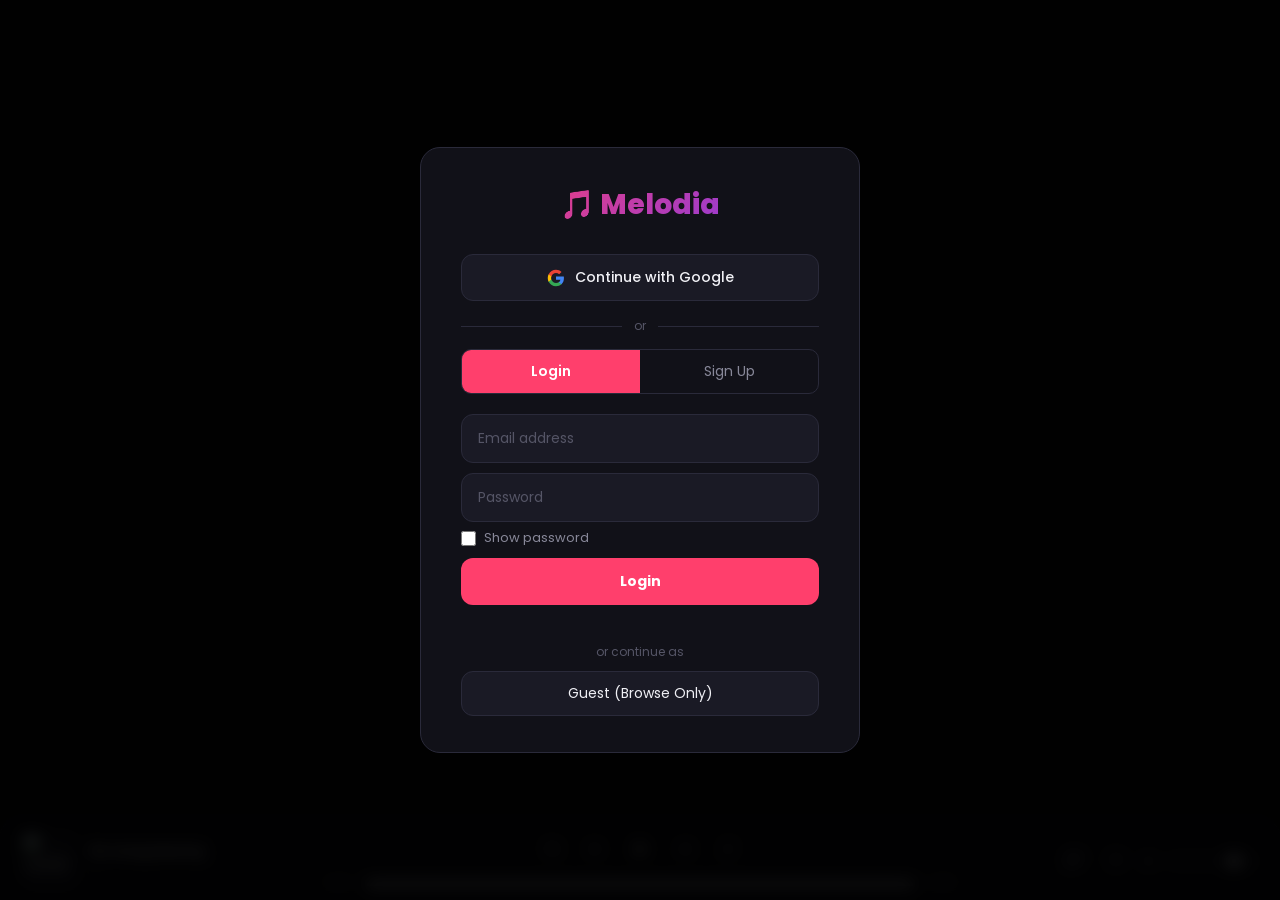
==== commit f0d5f9d7: "Add files via upload" ====
--- a/index.html
+++ b/index.html
@@ -387,10 +387,18 @@
         </button>
         <!-- Loop -->
         <button class="ctrl-btn mode-btn" id="loopBtn" onclick="cycleLoop()" title="Loop">
-          <svg width="16" height="16" viewBox="0 0 24 24" fill="currentColor">
-            <path d="M7 7h10v3l4-4-4-4v3H5v6h2V7zm10 10H7v-3l-4 4 4 4v-3h12v-6h-2v4z" />
-          </svg>
-          <span id="loopBadge" class="loop-badge hidden">1</span>
+          <!-- Repeat All -->
+          <svg class="loop-icon-repeat" width="16" height="16" viewBox="0 -960 960 960" fill="currentColor">
+            <path d="M280-80 120-240l160-160 56 58-62 62h406v-160h80v240H274l62 62-56 58Zm-80-440v-240h486l-62-62 56-58 160 160-160 160-56-58 62-62H280v160h-80Z"/>
+          </svg>
+          <!-- Repeat One -->
+          <svg class="loop-icon-repeat1 hidden" width="16" height="16" viewBox="0 -960 960 960" fill="currentColor">
+            <path d="M460-360v-180h-60v-60h120v240h-60ZM280-80 120-240l160-160 56 58-62 62h406v-160h80v240H274l62 62-56 58Zm-80-440v-240h486l-62-62 56-58 160 160-160 160-56-58 62-62H280v160h-80Z"/>
+          </svg>
+          <!-- Shuffle -->
+          <svg class="loop-icon-shuffle hidden" width="16" height="16" viewBox="0 -960 960 960" fill="currentColor">
+            <path d="M560-160v-80h104L537-367l57-57 126 126v-102h80v240H560Zm-344 0-56-56 504-504H560v-80h240v240h-80v-104L216-160Zm151-377L160-744l56-56 207 207-56 56Z"/>
+          </svg>
         </button>
       </div>
       <div class="np-progress-wrap">
@@ -552,10 +560,18 @@
       </button>
       <!-- Loop -->
       <button class="npfs-ctrl-btn mode" id="npfsLoopBtn" onclick="cycleLoop()" title="Loop">
-        <svg width="22" height="22" viewBox="0 0 24 24" fill="currentColor">
-          <path d="M7 7h10v3l4-4-4-4v3H5v6h2V7zm10 10H7v-3l-4 4 4 4v-3h12v-6h-2v4z" />
-        </svg>
-        <span id="npfsLoopBadge" class="npfs-loop-badge hidden">1</span>
+        <!-- Repeat All -->
+        <svg class="loop-icon-repeat" width="22" height="22" viewBox="0 -960 960 960" fill="currentColor">
+          <path d="M280-80 120-240l160-160 56 58-62 62h406v-160h80v240H274l62 62-56 58Zm-80-440v-240h486l-62-62 56-58 160 160-160 160-56-58 62-62H280v160h-80Z"/>
+        </svg>
+        <!-- Repeat One -->
+        <svg class="loop-icon-repeat1 hidden" width="22" height="22" viewBox="0 -960 960 960" fill="currentColor">
+          <path d="M460-360v-180h-60v-60h120v240h-60ZM280-80 120-240l160-160 56 58-62 62h406v-160h80v240H274l62 62-56 58Zm-80-440v-240h486l-62-62 56-58 160 160-160 160-56-58 62-62H280v160h-80Z"/>
+        </svg>
+        <!-- Shuffle -->
+        <svg class="loop-icon-shuffle hidden" width="22" height="22" viewBox="0 -960 960 960" fill="currentColor">
+          <path d="M560-160v-80h104L537-367l57-57 126 126v-102h80v240H560Zm-344 0-56-56 504-504H560v-80h240v240h-80v-104L216-160Zm151-377L160-744l56-56 207 207-56 56Z"/>
+        </svg>
       </button>
     </div>
 
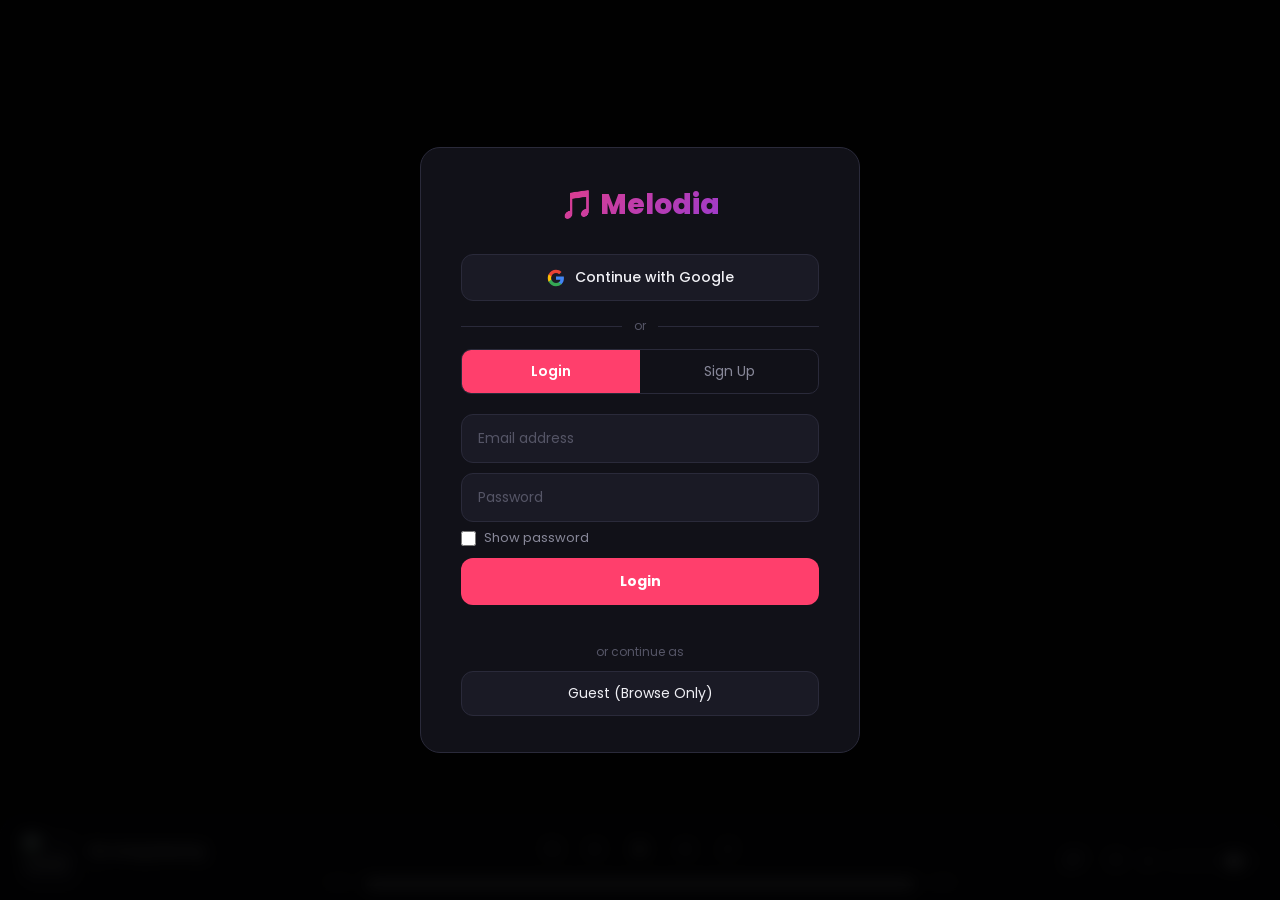
==== commit 31a02c33: "Add files via upload" ====
--- a/index.html
+++ b/index.html
@@ -387,18 +387,10 @@
         </button>
         <!-- Loop -->
         <button class="ctrl-btn mode-btn" id="loopBtn" onclick="cycleLoop()" title="Loop">
-          <!-- Repeat All -->
-          <svg class="loop-icon-repeat" width="16" height="16" viewBox="0 -960 960 960" fill="currentColor">
-            <path d="M280-80 120-240l160-160 56 58-62 62h406v-160h80v240H274l62 62-56 58Zm-80-440v-240h486l-62-62 56-58 160 160-160 160-56-58 62-62H280v160h-80Z"/>
-          </svg>
-          <!-- Repeat One -->
-          <svg class="loop-icon-repeat1 hidden" width="16" height="16" viewBox="0 -960 960 960" fill="currentColor">
-            <path d="M460-360v-180h-60v-60h120v240h-60ZM280-80 120-240l160-160 56 58-62 62h406v-160h80v240H274l62 62-56 58Zm-80-440v-240h486l-62-62 56-58 160 160-160 160-56-58 62-62H280v160h-80Z"/>
-          </svg>
-          <!-- Shuffle -->
-          <svg class="loop-icon-shuffle hidden" width="16" height="16" viewBox="0 -960 960 960" fill="currentColor">
-            <path d="M560-160v-80h104L537-367l57-57 126 126v-102h80v240H560Zm-344 0-56-56 504-504H560v-80h240v240h-80v-104L216-160Zm151-377L160-744l56-56 207 207-56 56Z"/>
-          </svg>
+          <svg width="16" height="16" viewBox="0 0 24 24" fill="currentColor">
+            <path d="M7 7h10v3l4-4-4-4v3H5v6h2V7zm10 10H7v-3l-4 4 4 4v-3h12v-6h-2v4z" />
+          </svg>
+          <span id="loopBadge" class="loop-badge hidden">1</span>
         </button>
       </div>
       <div class="np-progress-wrap">
@@ -560,18 +552,10 @@
       </button>
       <!-- Loop -->
       <button class="npfs-ctrl-btn mode" id="npfsLoopBtn" onclick="cycleLoop()" title="Loop">
-        <!-- Repeat All -->
-        <svg class="loop-icon-repeat" width="22" height="22" viewBox="0 -960 960 960" fill="currentColor">
-          <path d="M280-80 120-240l160-160 56 58-62 62h406v-160h80v240H274l62 62-56 58Zm-80-440v-240h486l-62-62 56-58 160 160-160 160-56-58 62-62H280v160h-80Z"/>
-        </svg>
-        <!-- Repeat One -->
-        <svg class="loop-icon-repeat1 hidden" width="22" height="22" viewBox="0 -960 960 960" fill="currentColor">
-          <path d="M460-360v-180h-60v-60h120v240h-60ZM280-80 120-240l160-160 56 58-62 62h406v-160h80v240H274l62 62-56 58Zm-80-440v-240h486l-62-62 56-58 160 160-160 160-56-58 62-62H280v160h-80Z"/>
-        </svg>
-        <!-- Shuffle -->
-        <svg class="loop-icon-shuffle hidden" width="22" height="22" viewBox="0 -960 960 960" fill="currentColor">
-          <path d="M560-160v-80h104L537-367l57-57 126 126v-102h80v240H560Zm-344 0-56-56 504-504H560v-80h240v240h-80v-104L216-160Zm151-377L160-744l56-56 207 207-56 56Z"/>
-        </svg>
+        <svg width="22" height="22" viewBox="0 0 24 24" fill="currentColor">
+          <path d="M7 7h10v3l4-4-4-4v3H5v6h2V7zm10 10H7v-3l-4 4 4 4v-3h12v-6h-2v4z" />
+        </svg>
+        <span id="npfsLoopBadge" class="npfs-loop-badge hidden">1</span>
       </button>
     </div>
 
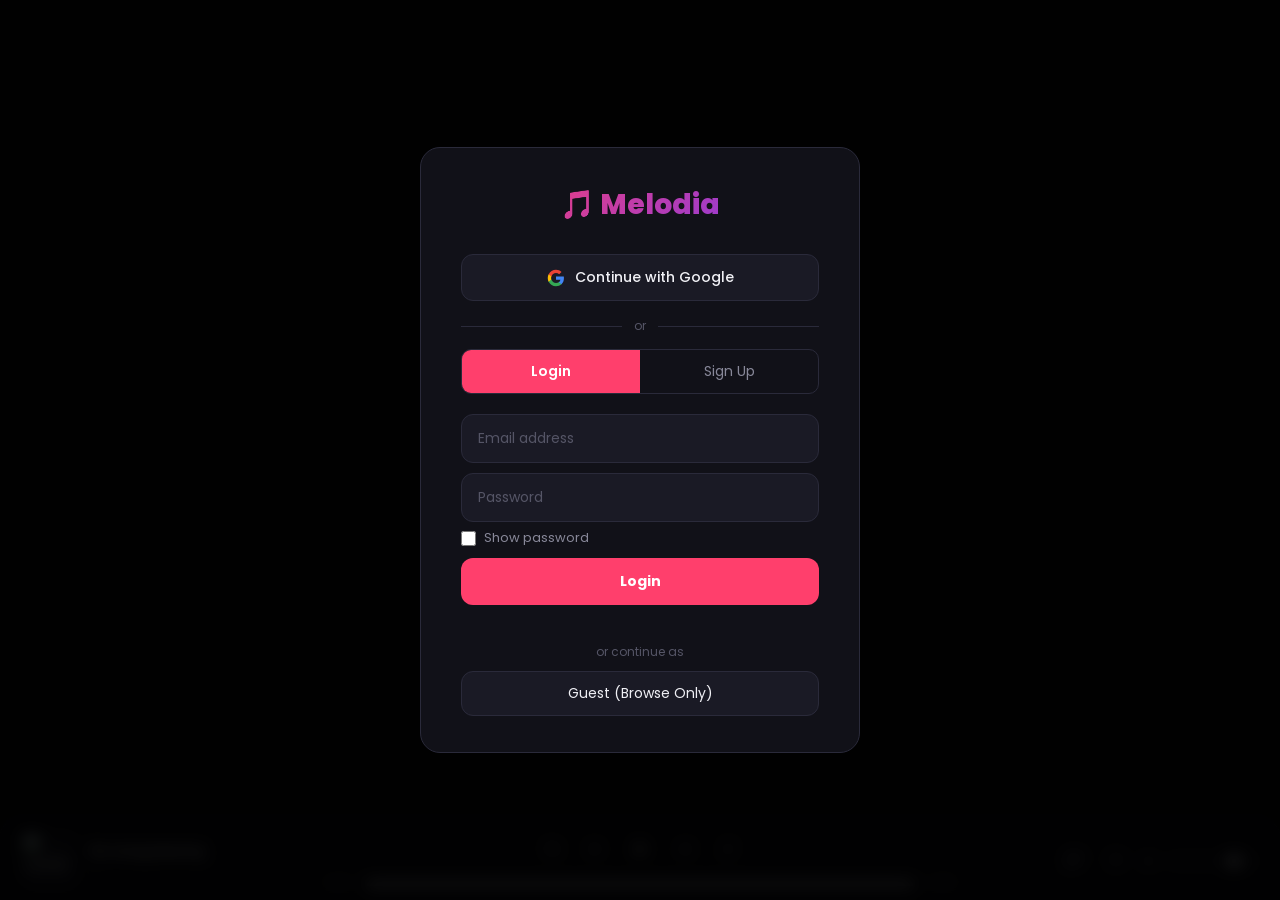
==== commit ee002fed: "Add files via upload" ====
--- a/index.html
+++ b/index.html
@@ -387,10 +387,18 @@
         </button>
         <!-- Loop -->
         <button class="ctrl-btn mode-btn" id="loopBtn" onclick="cycleLoop()" title="Loop">
-          <svg width="16" height="16" viewBox="0 0 24 24" fill="currentColor">
-            <path d="M7 7h10v3l4-4-4-4v3H5v6h2V7zm10 10H7v-3l-4 4 4 4v-3h12v-6h-2v4z" />
-          </svg>
-          <span id="loopBadge" class="loop-badge hidden">1</span>
+          <!-- Repeat All -->
+          <svg class="loop-icon-repeat" width="16" height="16" viewBox="0 -960 960 960" fill="currentColor">
+            <path d="M280-80 120-240l160-160 56 58-62 62h406v-160h80v240H274l62 62-56 58Zm-80-440v-240h486l-62-62 56-58 160 160-160 160-56-58 62-62H280v160h-80Z"/>
+          </svg>
+          <!-- Repeat One -->
+          <svg class="loop-icon-repeat1 hidden" width="16" height="16" viewBox="0 -960 960 960" fill="currentColor">
+            <path d="M460-360v-180h-60v-60h120v240h-60ZM280-80 120-240l160-160 56 58-62 62h406v-160h80v240H274l62 62-56 58Zm-80-440v-240h486l-62-62 56-58 160 160-160 160-56-58 62-62H280v160h-80Z"/>
+          </svg>
+          <!-- Shuffle -->
+          <svg class="loop-icon-shuffle hidden" width="16" height="16" viewBox="0 -960 960 960" fill="currentColor">
+            <path d="M560-160v-80h104L537-367l57-57 126 126v-102h80v240H560Zm-344 0-56-56 504-504H560v-80h240v240h-80v-104L216-160Zm151-377L160-744l56-56 207 207-56 56Z"/>
+          </svg>
         </button>
       </div>
       <div class="np-progress-wrap">
@@ -552,10 +560,18 @@
       </button>
       <!-- Loop -->
       <button class="npfs-ctrl-btn mode" id="npfsLoopBtn" onclick="cycleLoop()" title="Loop">
-        <svg width="22" height="22" viewBox="0 0 24 24" fill="currentColor">
-          <path d="M7 7h10v3l4-4-4-4v3H5v6h2V7zm10 10H7v-3l-4 4 4 4v-3h12v-6h-2v4z" />
-        </svg>
-        <span id="npfsLoopBadge" class="npfs-loop-badge hidden">1</span>
+        <!-- Repeat All -->
+        <svg class="loop-icon-repeat" width="22" height="22" viewBox="0 -960 960 960" fill="currentColor">
+          <path d="M280-80 120-240l160-160 56 58-62 62h406v-160h80v240H274l62 62-56 58Zm-80-440v-240h486l-62-62 56-58 160 160-160 160-56-58 62-62H280v160h-80Z"/>
+        </svg>
+        <!-- Repeat One -->
+        <svg class="loop-icon-repeat1 hidden" width="22" height="22" viewBox="0 -960 960 960" fill="currentColor">
+          <path d="M460-360v-180h-60v-60h120v240h-60ZM280-80 120-240l160-160 56 58-62 62h406v-160h80v240H274l62 62-56 58Zm-80-440v-240h486l-62-62 56-58 160 160-160 160-56-58 62-62H280v160h-80Z"/>
+        </svg>
+        <!-- Shuffle -->
+        <svg class="loop-icon-shuffle hidden" width="22" height="22" viewBox="0 -960 960 960" fill="currentColor">
+          <path d="M560-160v-80h104L537-367l57-57 126 126v-102h80v240H560Zm-344 0-56-56 504-504H560v-80h240v240h-80v-104L216-160Zm151-377L160-744l56-56 207 207-56 56Z"/>
+        </svg>
       </button>
     </div>
 
--- a/style.css
+++ b/style.css
@@ -1870,30 +1870,40 @@
 /* QUEUE PANEL */
 .queue-panel {
   position: fixed;
-  top: var(--topnav-h);
   left: 0;
   bottom: var(--bar-h);
+  top: var(--topnav-h);
   width: 320px;
   z-index: 350;
-  background: linear-gradient(180deg, #111118, #0e0e16);
-  border-top-right-radius: 24px;
-  border-bottom-right-radius: 24px;
+  background: #111118;
+  border-right: 1px solid var(--border);
   display: flex;
   flex-direction: column;
   animation: slideInLeft 0.25s ease;
   overflow: hidden;
-  box-shadow: 10px 0 40px rgba(0, 0, 0, 0.35);
-}
-
-@keyframes slideUp {
+}
+
+@keyframes slideInLeft {
   from {
     opacity: 0;
-    transform: translate(-50%, 20px);
+    transform: translateX(-20px);
   }
 
   to {
     opacity: 1;
-    transform: translate(-50%, 0);
+    transform: translateX(0);
+  }
+}
+
+@keyframes slideInRight {
+  from {
+    opacity: 0;
+    transform: translateX(20px);
+  }
+
+  to {
+    opacity: 1;
+    transform: translateX(0);
   }
 }
 
@@ -1901,34 +1911,26 @@
   display: flex;
   align-items: center;
   justify-content: space-between;
-  padding: 20px 20px 18px;
-  border-bottom: 1px solid rgba(255, 255, 255, 0.05);
-  flex-shrink: 0;
-}
-
-.queue-label {
-  font-size: 11px;
-  letter-spacing: 2px;
-  font-weight: 800;
-  color: var(--accent);
-  margin-bottom: 4px;
+  padding: 20px 20px 14px;
+  border-bottom: 1px solid var(--border);
+  flex-shrink: 0;
 }
 
 .queue-header h3 {
   font-family: var(--font-head);
-  font-size: 20px;
+  font-size: 18px;
   font-weight: 800;
 }
 
 .queue-close-btn {
   background: none;
-  border: 1px solid rgba(255, 255, 255, 0.08);
-  color: var(--text-muted);
+  border: none;
+  color: var(--text-dim);
   font-size: 16px;
   cursor: pointer;
-  transition: all var(--transition);
-  width: 34px;
-  height: 34px;
+  transition: color var(--transition);
+  width: 28px;
+  height: 28px;
   display: flex;
   align-items: center;
   justify-content: center;
@@ -1937,88 +1939,73 @@
 
 .queue-close-btn:hover {
   color: var(--text);
-  background: rgba(255, 255, 255, 0.04);
-  border-color: rgba(255, 255, 255, 0.14);
-}
-
-.queue-body {
-  padding: 18px 18px 22px;
-  display: flex;
-  flex-direction: column;
-  gap: 18px;
+  background: var(--surface2);
+}
+
+.queue-now {
+  padding: 12px 16px 0;
+  flex-shrink: 0;
+}
+
+.queue-next {
+  padding: 8px 16px 24px;
   flex: 1;
   overflow-y: auto;
-}
-
-.queue-card {
-  background: rgba(255, 255, 255, 0.04);
-  border: 1px solid rgba(255, 255, 255, 0.08);
-  border-radius: 22px;
-  padding: 16px;
-  display: flex;
-  align-items: center;
-  gap: 14px;
-  min-height: 96px;
-}
-
-.queue-upcoming {
-  display: flex;
-  flex-direction: column;
-  gap: 12px;
-}
-
-.queue-list {
-  display: flex;
-  flex-direction: column;
-  gap: 10px;
+  scrollbar-width: none;
+  border-top: 1px solid var(--border);
+  margin-top: 8px;
+}
+
+.queue-next::-webkit-scrollbar {
+  display: none;
 }
 
 .queue-section-label {
-  font-size: 12px;
+  font-size: 10px;
   font-weight: 700;
   letter-spacing: 1.5px;
   color: var(--text-muted);
+  margin-bottom: 6px;
 }
 
 .queue-item {
   display: flex;
   align-items: center;
   gap: 12px;
-  padding: 12px 12px 12px 14px;
-  border-radius: 18px;
-  cursor: pointer;
-  transition: background var(--transition), transform var(--transition);
-  background: rgba(255, 255, 255, 0.02);
-  border: 1px solid rgba(255, 255, 255, 0.04);
+  padding: 8px 10px;
+  border-radius: 8px;
+  cursor: pointer;
+  transition: background var(--transition);
 }
 
 .queue-item:hover {
-  background: rgba(255, 255, 255, 0.06);
-  transform: translateX(1px);
+  background: var(--surface2);
 }
 
 .queue-item.playing-now {
-  background: rgba(255, 255, 255, 0.06);
-  border-color: rgba(255, 255, 255, 0.12);
+  background: rgba(255, 63, 108, 0.1);
   cursor: default;
 }
 
-.queue-cover,
+.queue-cover {
+  width: 40px;
+  height: 40px;
+  border-radius: 6px;
+  object-fit: cover;
+  background: var(--surface2);
+  flex-shrink: 0;
+}
+
 .queue-cover-ph {
-  width: 56px;
-  height: 56px;
-  border-radius: 16px;
-}
-
-.queue-cover {
-  object-fit: cover;
-}
-
-.queue-cover-ph {
+  width: 40px;
+  height: 40px;
+  border-radius: 6px;
+  background: var(--surface2);
   display: flex;
   align-items: center;
   justify-content: center;
-  font-size: 18px;
+  font-size: 16px;
+  flex-shrink: 0;
 }
 
 .queue-meta {
@@ -2028,21 +2015,21 @@
 }
 
 .queue-title {
-  font-size: 14px;
-  font-weight: 700;
+  font-size: 13px;
+  font-weight: 500;
   white-space: nowrap;
   overflow: hidden;
   text-overflow: ellipsis;
 }
 
 .queue-artist {
-  font-size: 12px;
+  font-size: 11px;
   color: var(--text-dim);
-  margin-top: 4px;
+  margin-top: 2px;
 }
 
 .queue-idx {
-  font-size: 12px;
+  font-size: 11px;
   color: var(--text-muted);
   flex-shrink: 0;
 }
@@ -2073,7 +2060,6 @@
   position: fixed;
   bottom: 96px;
   left: 50%;
-  right: auto;
   transform: translateX(-50%);
   background: #2a2a3a;
   border: 1px solid var(--border);
@@ -2084,12 +2070,7 @@
   font-weight: 500;
   z-index: 9999;
   animation: slideUp 0.3s ease;
-  white-space: normal;
-  text-align: center;
-  display: inline-flex;
-  align-items: center;
-  justify-content: center;
-  max-width: min(92vw, 420px);
+  white-space: nowrap;
   box-shadow: 0 8px 24px rgba(0, 0, 0, 0.5);
 }
 
@@ -2215,14 +2196,14 @@
     width: 100%;
     left: 0;
     right: 0;
-    top: 0;
-    bottom: 0;
-    height: 100vh;
+    top: auto;
+    bottom: calc(var(--bar-h) + var(--mob-nav-h));
+    height: 72vh;
     border-right: none;
     border-top: none;
-    border-radius: 0;
+    border-radius: 20px 20px 20px 20px;
     animation: queueSlideUp 0.3s cubic-bezier(0.4, 0, 0.2, 1);
-    box-shadow: none;
+    box-shadow: 0 -12px 40px rgba(0, 0, 0, 0.6);
     background: #161620;
   }
 
@@ -2238,9 +2219,16 @@
     }
   }
 
-  /* Hide drag handle on mobile */
+  /* Drag handle */
   .queue-panel::before {
-    display: none;
+    content: '';
+    display: block;
+    width: 36px;
+    height: 4px;
+    background: rgba(255, 255, 255, 0.2);
+    border-radius: 2px;
+    margin: 12px auto 0;
+    flex-shrink: 0;
   }
 
   .queue-header {
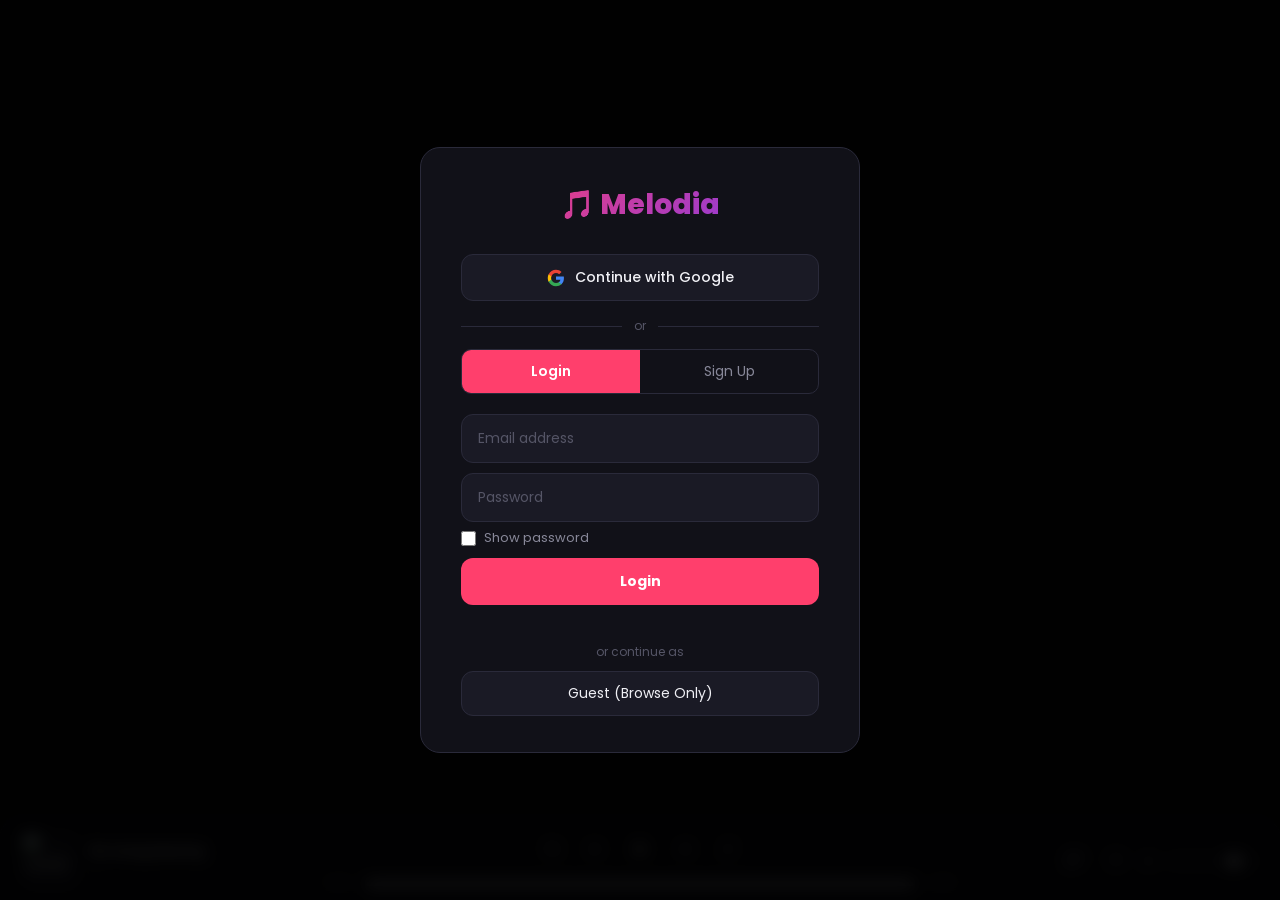
==== commit 9a77d710: "Add files via upload" ====
--- a/index.html
+++ b/index.html
@@ -403,7 +403,7 @@
       </div>
       <div class="np-progress-wrap">
         <span class="time-label" id="currentTime">0:00</span>
-        <div class="progress-bar" onclick="seekSong(event)">
+        <div class="progress-bar" id="miniProgressBar">
           <div class="progress-fill" id="progressFill"></div>
         </div>
         <span class="time-label" id="totalTime">0:00</span>
@@ -519,7 +519,7 @@
 
     <!-- Progress Bar -->
     <div class="npfs-progress-wrap">
-      <div class="npfs-progress-bar" id="npfsProgressBar" onclick="seekSong(event)">
+      <div class="npfs-progress-bar" id="npfsProgressBar">
         <div class="npfs-progress-fill" id="npfsProgressFill"></div>
       </div>
       <div class="npfs-times">
--- a/style.css
+++ b/style.css
@@ -1718,12 +1718,14 @@
   background: #3a3a4a;
   border-radius: 2px;
   cursor: pointer;
-  overflow: hidden;
+  position: relative;
   transition: height 0.15s;
-}
-
-.progress-bar:hover {
-  height: 6px;
+  /* removed overflow:hidden so thumb knob is visible */
+}
+
+.progress-bar:hover,
+.progress-bar.seeking {
+  height: 4px;
 }
 
 .progress-fill {
@@ -1731,11 +1733,10 @@
   background: var(--text);
   border-radius: 2px;
   transition: width 0.2s linear;
-}
-
-.progress-bar:hover .progress-fill {
-  background: var(--accent);
-}
+  pointer-events: none;
+}
+
+
 
 .np-right {
   display: flex;
@@ -2859,6 +2860,12 @@
   cursor: pointer;
   position: relative;
   margin-bottom: 10px;
+  transition: height 0.15s;
+}
+
+.npfs-progress-bar:hover,
+.npfs-progress-bar.seeking {
+  height: 4px;
 }
 
 .npfs-progress-fill {
@@ -2866,7 +2873,10 @@
   background: var(--text);
   border-radius: 2px;
   pointer-events: none;
-}
+  transition: width 0.1s linear;
+}
+
+
 
 .npfs-times {
   display: flex;
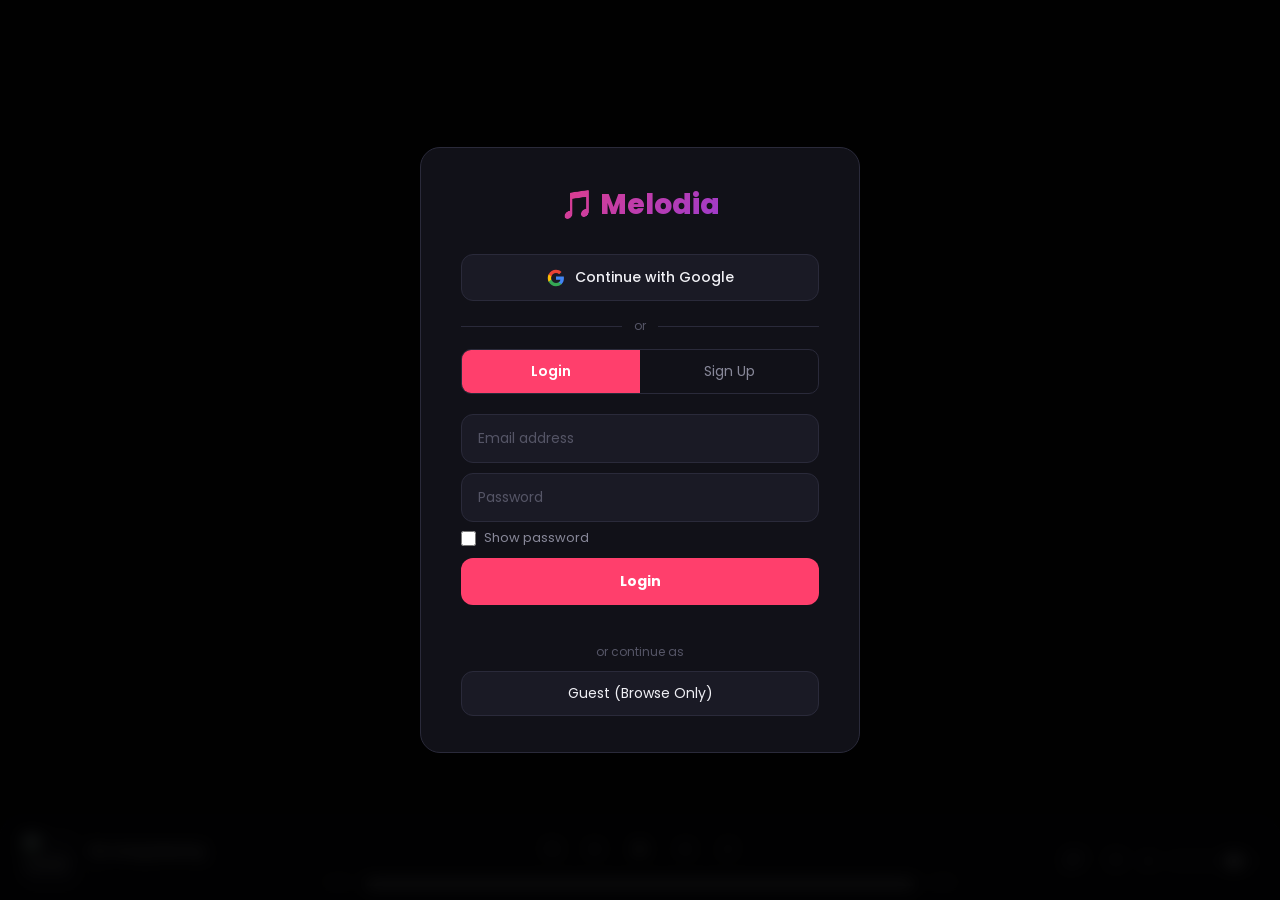
==== commit 15202cb5: "Add files via upload" ====
--- a/index.html
+++ b/index.html
@@ -387,23 +387,15 @@
         </button>
         <!-- Loop -->
         <button class="ctrl-btn mode-btn" id="loopBtn" onclick="cycleLoop()" title="Loop">
-          <!-- Repeat All -->
-          <svg class="loop-icon-repeat" width="16" height="16" viewBox="0 -960 960 960" fill="currentColor">
-            <path d="M280-80 120-240l160-160 56 58-62 62h406v-160h80v240H274l62 62-56 58Zm-80-440v-240h486l-62-62 56-58 160 160-160 160-56-58 62-62H280v160h-80Z"/>
-          </svg>
-          <!-- Repeat One -->
-          <svg class="loop-icon-repeat1 hidden" width="16" height="16" viewBox="0 -960 960 960" fill="currentColor">
-            <path d="M460-360v-180h-60v-60h120v240h-60ZM280-80 120-240l160-160 56 58-62 62h406v-160h80v240H274l62 62-56 58Zm-80-440v-240h486l-62-62 56-58 160 160-160 160-56-58 62-62H280v160h-80Z"/>
-          </svg>
-          <!-- Shuffle -->
-          <svg class="loop-icon-shuffle hidden" width="16" height="16" viewBox="0 -960 960 960" fill="currentColor">
-            <path d="M560-160v-80h104L537-367l57-57 126 126v-102h80v240H560Zm-344 0-56-56 504-504H560v-80h240v240h-80v-104L216-160Zm151-377L160-744l56-56 207 207-56 56Z"/>
-          </svg>
+          <svg width="16" height="16" viewBox="0 0 24 24" fill="currentColor">
+            <path d="M7 7h10v3l4-4-4-4v3H5v6h2V7zm10 10H7v-3l-4 4 4 4v-3h12v-6h-2v4z" />
+          </svg>
+          <span id="loopBadge" class="loop-badge hidden">1</span>
         </button>
       </div>
       <div class="np-progress-wrap">
         <span class="time-label" id="currentTime">0:00</span>
-        <div class="progress-bar" id="miniProgressBar">
+        <div class="progress-bar" onclick="seekSong(event)">
           <div class="progress-fill" id="progressFill"></div>
         </div>
         <span class="time-label" id="totalTime">0:00</span>
@@ -519,7 +511,7 @@
 
     <!-- Progress Bar -->
     <div class="npfs-progress-wrap">
-      <div class="npfs-progress-bar" id="npfsProgressBar">
+      <div class="npfs-progress-bar" id="npfsProgressBar" onclick="seekSong(event)">
         <div class="npfs-progress-fill" id="npfsProgressFill"></div>
       </div>
       <div class="npfs-times">
@@ -560,18 +552,10 @@
       </button>
       <!-- Loop -->
       <button class="npfs-ctrl-btn mode" id="npfsLoopBtn" onclick="cycleLoop()" title="Loop">
-        <!-- Repeat All -->
-        <svg class="loop-icon-repeat" width="22" height="22" viewBox="0 -960 960 960" fill="currentColor">
-          <path d="M280-80 120-240l160-160 56 58-62 62h406v-160h80v240H274l62 62-56 58Zm-80-440v-240h486l-62-62 56-58 160 160-160 160-56-58 62-62H280v160h-80Z"/>
-        </svg>
-        <!-- Repeat One -->
-        <svg class="loop-icon-repeat1 hidden" width="22" height="22" viewBox="0 -960 960 960" fill="currentColor">
-          <path d="M460-360v-180h-60v-60h120v240h-60ZM280-80 120-240l160-160 56 58-62 62h406v-160h80v240H274l62 62-56 58Zm-80-440v-240h486l-62-62 56-58 160 160-160 160-56-58 62-62H280v160h-80Z"/>
-        </svg>
-        <!-- Shuffle -->
-        <svg class="loop-icon-shuffle hidden" width="22" height="22" viewBox="0 -960 960 960" fill="currentColor">
-          <path d="M560-160v-80h104L537-367l57-57 126 126v-102h80v240H560Zm-344 0-56-56 504-504H560v-80h240v240h-80v-104L216-160Zm151-377L160-744l56-56 207 207-56 56Z"/>
-        </svg>
+        <svg width="22" height="22" viewBox="0 0 24 24" fill="currentColor">
+          <path d="M7 7h10v3l4-4-4-4v3H5v6h2V7zm10 10H7v-3l-4 4 4 4v-3h12v-6h-2v4z" />
+        </svg>
+        <span id="npfsLoopBadge" class="npfs-loop-badge hidden">1</span>
       </button>
     </div>
 
--- a/style.css
+++ b/style.css
@@ -1718,14 +1718,12 @@
   background: #3a3a4a;
   border-radius: 2px;
   cursor: pointer;
-  position: relative;
+  overflow: hidden;
   transition: height 0.15s;
-  /* removed overflow:hidden so thumb knob is visible */
-}
-
-.progress-bar:hover,
-.progress-bar.seeking {
-  height: 4px;
+}
+
+.progress-bar:hover {
+  height: 6px;
 }
 
 .progress-fill {
@@ -1733,10 +1731,11 @@
   background: var(--text);
   border-radius: 2px;
   transition: width 0.2s linear;
-  pointer-events: none;
-}
-
-
+}
+
+.progress-bar:hover .progress-fill {
+  background: var(--accent);
+}
 
 .np-right {
   display: flex;
@@ -1871,40 +1870,30 @@
 /* QUEUE PANEL */
 .queue-panel {
   position: fixed;
+  top: var(--topnav-h);
   left: 0;
   bottom: var(--bar-h);
-  top: var(--topnav-h);
   width: 320px;
   z-index: 350;
-  background: #111118;
-  border-right: 1px solid var(--border);
+  background: linear-gradient(180deg, #111118, #0e0e16);
+  border-top-right-radius: 24px;
+  border-bottom-right-radius: 24px;
   display: flex;
   flex-direction: column;
   animation: slideInLeft 0.25s ease;
   overflow: hidden;
-}
-
-@keyframes slideInLeft {
+  box-shadow: 10px 0 40px rgba(0, 0, 0, 0.35);
+}
+
+@keyframes slideUp {
   from {
     opacity: 0;
-    transform: translateX(-20px);
+    transform: translate(-50%, 20px);
   }
 
   to {
     opacity: 1;
-    transform: translateX(0);
-  }
-}
-
-@keyframes slideInRight {
-  from {
-    opacity: 0;
-    transform: translateX(20px);
-  }
-
-  to {
-    opacity: 1;
-    transform: translateX(0);
+    transform: translate(-50%, 0);
   }
 }
 
@@ -1912,26 +1901,34 @@
   display: flex;
   align-items: center;
   justify-content: space-between;
-  padding: 20px 20px 14px;
-  border-bottom: 1px solid var(--border);
+  padding: 20px 20px 18px;
+  border-bottom: 1px solid rgba(255, 255, 255, 0.05);
   flex-shrink: 0;
+}
+
+.queue-label {
+  font-size: 11px;
+  letter-spacing: 2px;
+  font-weight: 800;
+  color: var(--accent);
+  margin-bottom: 4px;
 }
 
 .queue-header h3 {
   font-family: var(--font-head);
-  font-size: 18px;
+  font-size: 20px;
   font-weight: 800;
 }
 
 .queue-close-btn {
   background: none;
-  border: none;
-  color: var(--text-dim);
+  border: 1px solid rgba(255, 255, 255, 0.08);
+  color: var(--text-muted);
   font-size: 16px;
   cursor: pointer;
-  transition: color var(--transition);
-  width: 28px;
-  height: 28px;
+  transition: all var(--transition);
+  width: 34px;
+  height: 34px;
   display: flex;
   align-items: center;
   justify-content: center;
@@ -1940,73 +1937,88 @@
 
 .queue-close-btn:hover {
   color: var(--text);
-  background: var(--surface2);
-}
-
-.queue-now {
-  padding: 12px 16px 0;
-  flex-shrink: 0;
-}
-
-.queue-next {
-  padding: 8px 16px 24px;
+  background: rgba(255, 255, 255, 0.04);
+  border-color: rgba(255, 255, 255, 0.14);
+}
+
+.queue-body {
+  padding: 18px 18px 22px;
+  display: flex;
+  flex-direction: column;
+  gap: 18px;
   flex: 1;
   overflow-y: auto;
-  scrollbar-width: none;
-  border-top: 1px solid var(--border);
-  margin-top: 8px;
-}
-
-.queue-next::-webkit-scrollbar {
-  display: none;
+}
+
+.queue-card {
+  background: rgba(255, 255, 255, 0.04);
+  border: 1px solid rgba(255, 255, 255, 0.08);
+  border-radius: 22px;
+  padding: 16px;
+  display: flex;
+  align-items: center;
+  gap: 14px;
+  min-height: 96px;
+}
+
+.queue-upcoming {
+  display: flex;
+  flex-direction: column;
+  gap: 12px;
+}
+
+.queue-list {
+  display: flex;
+  flex-direction: column;
+  gap: 10px;
 }
 
 .queue-section-label {
-  font-size: 10px;
+  font-size: 12px;
   font-weight: 700;
   letter-spacing: 1.5px;
   color: var(--text-muted);
-  margin-bottom: 6px;
 }
 
 .queue-item {
   display: flex;
   align-items: center;
   gap: 12px;
-  padding: 8px 10px;
-  border-radius: 8px;
-  cursor: pointer;
-  transition: background var(--transition);
+  padding: 12px 12px 12px 14px;
+  border-radius: 18px;
+  cursor: pointer;
+  transition: background var(--transition), transform var(--transition);
+  background: rgba(255, 255, 255, 0.02);
+  border: 1px solid rgba(255, 255, 255, 0.04);
 }
 
 .queue-item:hover {
-  background: var(--surface2);
+  background: rgba(255, 255, 255, 0.06);
+  transform: translateX(1px);
 }
 
 .queue-item.playing-now {
-  background: rgba(255, 63, 108, 0.1);
+  background: rgba(255, 255, 255, 0.06);
+  border-color: rgba(255, 255, 255, 0.12);
   cursor: default;
 }
 
+.queue-cover,
+.queue-cover-ph {
+  width: 56px;
+  height: 56px;
+  border-radius: 16px;
+}
+
 .queue-cover {
-  width: 40px;
-  height: 40px;
-  border-radius: 6px;
   object-fit: cover;
-  background: var(--surface2);
-  flex-shrink: 0;
 }
 
 .queue-cover-ph {
-  width: 40px;
-  height: 40px;
-  border-radius: 6px;
-  background: var(--surface2);
   display: flex;
   align-items: center;
   justify-content: center;
-  font-size: 16px;
-  flex-shrink: 0;
+  font-size: 18px;
 }
 
 .queue-meta {
@@ -2016,21 +2028,21 @@
 }
 
 .queue-title {
-  font-size: 13px;
-  font-weight: 500;
+  font-size: 14px;
+  font-weight: 700;
   white-space: nowrap;
   overflow: hidden;
   text-overflow: ellipsis;
 }
 
 .queue-artist {
-  font-size: 11px;
+  font-size: 12px;
   color: var(--text-dim);
-  margin-top: 2px;
+  margin-top: 4px;
 }
 
 .queue-idx {
-  font-size: 11px;
+  font-size: 12px;
   color: var(--text-muted);
   flex-shrink: 0;
 }
@@ -2061,6 +2073,7 @@
   position: fixed;
   bottom: 96px;
   left: 50%;
+  right: auto;
   transform: translateX(-50%);
   background: #2a2a3a;
   border: 1px solid var(--border);
@@ -2071,7 +2084,12 @@
   font-weight: 500;
   z-index: 9999;
   animation: slideUp 0.3s ease;
-  white-space: nowrap;
+  white-space: normal;
+  text-align: center;
+  display: inline-flex;
+  align-items: center;
+  justify-content: center;
+  max-width: min(92vw, 420px);
   box-shadow: 0 8px 24px rgba(0, 0, 0, 0.5);
 }
 
@@ -2197,14 +2215,14 @@
     width: 100%;
     left: 0;
     right: 0;
-    top: auto;
-    bottom: calc(var(--bar-h) + var(--mob-nav-h));
-    height: 72vh;
+    top: 0;
+    bottom: 0;
+    height: 100vh;
     border-right: none;
     border-top: none;
-    border-radius: 20px 20px 20px 20px;
+    border-radius: 0;
     animation: queueSlideUp 0.3s cubic-bezier(0.4, 0, 0.2, 1);
-    box-shadow: 0 -12px 40px rgba(0, 0, 0, 0.6);
+    box-shadow: none;
     background: #161620;
   }
 
@@ -2220,16 +2238,9 @@
     }
   }
 
-  /* Drag handle */
+  /* Hide drag handle on mobile */
   .queue-panel::before {
-    content: '';
-    display: block;
-    width: 36px;
-    height: 4px;
-    background: rgba(255, 255, 255, 0.2);
-    border-radius: 2px;
-    margin: 12px auto 0;
-    flex-shrink: 0;
+    display: none;
   }
 
   .queue-header {
@@ -2860,12 +2871,6 @@
   cursor: pointer;
   position: relative;
   margin-bottom: 10px;
-  transition: height 0.15s;
-}
-
-.npfs-progress-bar:hover,
-.npfs-progress-bar.seeking {
-  height: 4px;
 }
 
 .npfs-progress-fill {
@@ -2873,10 +2878,7 @@
   background: var(--text);
   border-radius: 2px;
   pointer-events: none;
-  transition: width 0.1s linear;
-}
-
-
+}
 
 .npfs-times {
   display: flex;
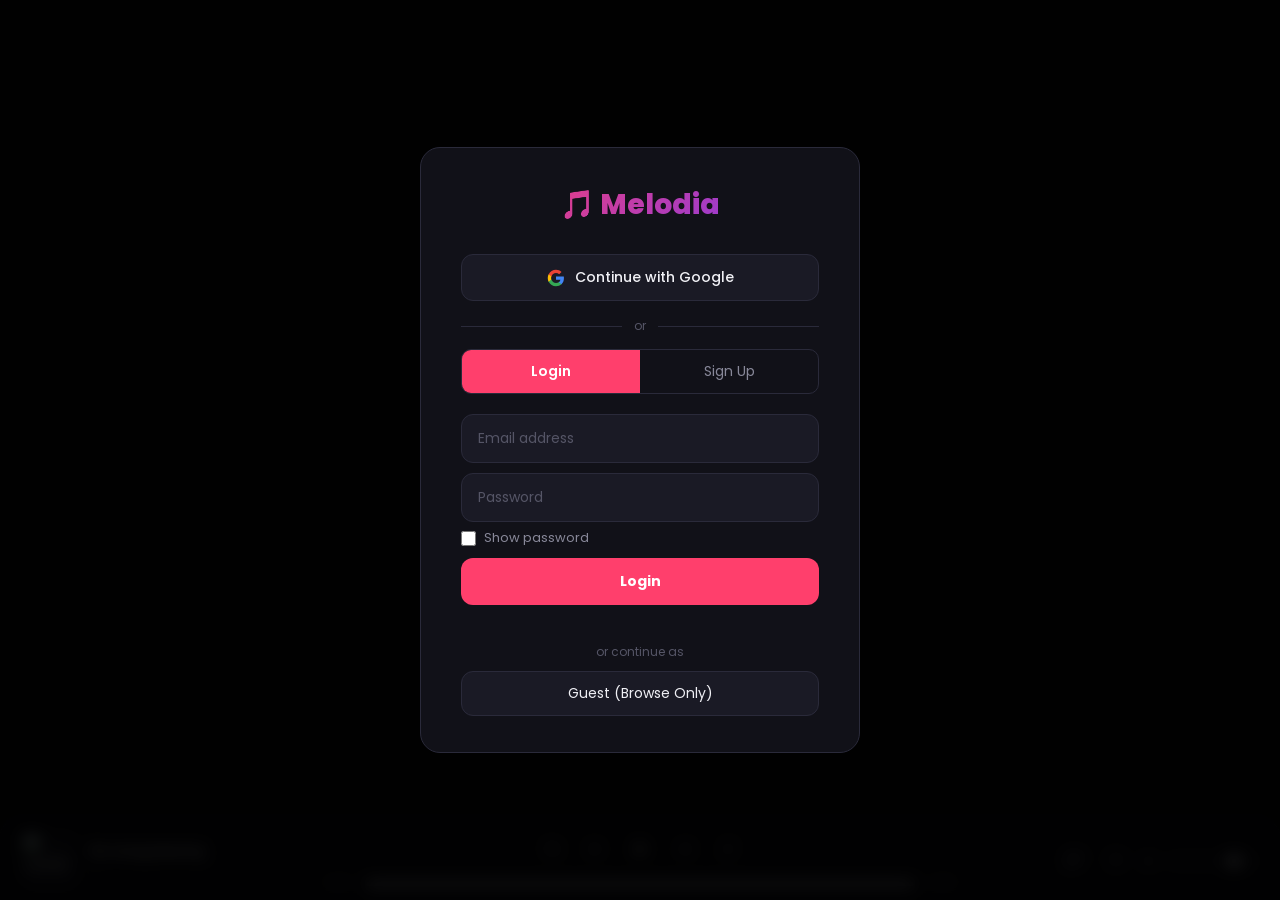
==== commit bf04123b: "Add files via upload" ====
--- a/index.html
+++ b/index.html
@@ -387,15 +387,26 @@
         </button>
         <!-- Loop -->
         <button class="ctrl-btn mode-btn" id="loopBtn" onclick="cycleLoop()" title="Loop">
-          <svg width="16" height="16" viewBox="0 0 24 24" fill="currentColor">
-            <path d="M7 7h10v3l4-4-4-4v3H5v6h2V7zm10 10H7v-3l-4 4 4 4v-3h12v-6h-2v4z" />
-          </svg>
-          <span id="loopBadge" class="loop-badge hidden">1</span>
+          <!-- Repeat All -->
+          <svg class="loop-icon-repeat" width="16" height="16" viewBox="0 -960 960 960" fill="currentColor">
+            <path
+              d="M280-80 120-240l160-160 56 58-62 62h406v-160h80v240H274l62 62-56 58Zm-80-440v-240h486l-62-62 56-58 160 160-160 160-56-58 62-62H280v160h-80Z" />
+          </svg>
+          <!-- Repeat One -->
+          <svg class="loop-icon-repeat1 hidden" width="16" height="16" viewBox="0 -960 960 960" fill="currentColor">
+            <path
+              d="M460-360v-180h-60v-60h120v240h-60ZM280-80 120-240l160-160 56 58-62 62h406v-160h80v240H274l62 62-56 58Zm-80-440v-240h486l-62-62 56-58 160 160-160 160-56-58 62-62H280v160h-80Z" />
+          </svg>
+          <!-- Shuffle -->
+          <svg class="loop-icon-shuffle hidden" width="16" height="16" viewBox="0 -960 960 960" fill="currentColor">
+            <path
+              d="M560-160v-80h104L537-367l57-57 126 126v-102h80v240H560Zm-344 0-56-56 504-504H560v-80h240v240h-80v-104L216-160Zm151-377L160-744l56-56 207 207-56 56Z" />
+          </svg>
         </button>
       </div>
       <div class="np-progress-wrap">
         <span class="time-label" id="currentTime">0:00</span>
-        <div class="progress-bar" onclick="seekSong(event)">
+        <div class="progress-bar" id="miniProgressBar">
           <div class="progress-fill" id="progressFill"></div>
         </div>
         <span class="time-label" id="totalTime">0:00</span>
@@ -511,7 +522,7 @@
 
     <!-- Progress Bar -->
     <div class="npfs-progress-wrap">
-      <div class="npfs-progress-bar" id="npfsProgressBar" onclick="seekSong(event)">
+      <div class="npfs-progress-bar" id="npfsProgressBar">
         <div class="npfs-progress-fill" id="npfsProgressFill"></div>
       </div>
       <div class="npfs-times">
@@ -552,10 +563,21 @@
       </button>
       <!-- Loop -->
       <button class="npfs-ctrl-btn mode" id="npfsLoopBtn" onclick="cycleLoop()" title="Loop">
-        <svg width="22" height="22" viewBox="0 0 24 24" fill="currentColor">
-          <path d="M7 7h10v3l4-4-4-4v3H5v6h2V7zm10 10H7v-3l-4 4 4 4v-3h12v-6h-2v4z" />
-        </svg>
-        <span id="npfsLoopBadge" class="npfs-loop-badge hidden">1</span>
+        <!-- Repeat All -->
+        <svg class="loop-icon-repeat" width="22" height="22" viewBox="0 -960 960 960" fill="currentColor">
+          <path
+            d="M280-80 120-240l160-160 56 58-62 62h406v-160h80v240H274l62 62-56 58Zm-80-440v-240h486l-62-62 56-58 160 160-160 160-56-58 62-62H280v160h-80Z" />
+        </svg>
+        <!-- Repeat One -->
+        <svg class="loop-icon-repeat1 hidden" width="22" height="22" viewBox="0 -960 960 960" fill="currentColor">
+          <path
+            d="M460-360v-180h-60v-60h120v240h-60ZM280-80 120-240l160-160 56 58-62 62h406v-160h80v240H274l62 62-56 58Zm-80-440v-240h486l-62-62 56-58 160 160-160 160-56-58 62-62H280v160h-80Z" />
+        </svg>
+        <!-- Shuffle -->
+        <svg class="loop-icon-shuffle hidden" width="22" height="22" viewBox="0 -960 960 960" fill="currentColor">
+          <path
+            d="M560-160v-80h104L537-367l57-57 126 126v-102h80v240H560Zm-344 0-56-56 504-504H560v-80h240v240h-80v-104L216-160Zm151-377L160-744l56-56 207 207-56 56Z" />
+        </svg>
       </button>
     </div>
 
@@ -585,21 +607,55 @@
     </div>
   </div>
 
-  <!-- QUEUE PANEL -->
+  <!-- QUEUE PANEL — redesigned -->
   <div id="queuePanel" class="queue-panel hidden">
-    <div class="queue-header">
-      <div>
-        <h3>Now Playing</h3>
-      </div>
-      <button class="queue-close-btn" onclick="toggleQueue()">✕</button>
-    </div>
-    <div class="queue-body">
-      <div id="queueNowPlaying"></div>
-      <div class="queue-upcoming">
-        <div class="queue-section-label">Up Next</div>
-        <div id="queueList" class="queue-list"></div>
-      </div>
-    </div>
+
+    <!-- Animated background blobs -->
+    <div class="qp-bg-blob qp-blob1"></div>
+    <div class="qp-bg-blob qp-blob2"></div>
+
+    <!-- Header -->
+    <div class="qp-header">
+      <div class="qp-header-left">
+        <!-- Animated equalizer bars icon -->
+        <div class="qp-eq-icon">
+          <span class="qp-eq-bar" style="--spd:0.55s;--ht:60%"></span>
+          <span class="qp-eq-bar" style="--spd:0.38s;--ht:100%"></span>
+          <span class="qp-eq-bar" style="--spd:0.65s;--ht:75%"></span>
+          <span class="qp-eq-bar" style="--spd:0.42s;--ht:50%"></span>
+        </div>
+        <div>
+          <div class="qp-header-title">Play Queue</div>
+          <div class="qp-header-sub" id="qpSubtitle">0 songs up next</div>
+        </div>
+      </div>
+      <button class="qp-close-btn" onclick="toggleQueue()" aria-label="Close queue">
+        <svg width="18" height="18" viewBox="0 0 24 24" fill="none" stroke="currentColor" stroke-width="2.5"
+          stroke-linecap="round">
+          <line x1="18" y1="6" x2="6" y2="18" />
+          <line x1="6" y1="6" x2="18" y2="18" />
+        </svg>
+      </button>
+    </div>
+
+    <!-- Now Playing card -->
+    <div class="qp-now-section">
+      <div class="qp-section-pill">NOW PLAYING</div>
+      <div id="queueNowPlaying" class="qp-now-card-wrap"></div>
+    </div>
+
+    <!-- Divider with label -->
+    <div class="qp-divider-row">
+      <div class="qp-divider-line"></div>
+      <span class="qp-divider-label">UP NEXT</span>
+      <div class="qp-divider-line"></div>
+    </div>
+
+    <!-- Upcoming list -->
+    <div class="qp-list-wrap">
+      <div id="queueList" class="qp-list"></div>
+    </div>
+
   </div>
 
 
@@ -637,7 +693,8 @@
   <div id="sleepTimerModal" class="modal-overlay hidden">
     <div class="modal-box small">
       <h3>Sleep Timer</h3>
-      <p id="sleepTimerMessage" style="margin-top:12px;color:var(--text-muted);font-size:14px;">Set a timer to pause playback automatically.</p>
+      <p id="sleepTimerMessage" style="margin-top:12px;color:var(--text-muted);font-size:14px;">Set a timer to pause
+        playback automatically.</p>
       <div style="display:grid;grid-template-columns:repeat(3,1fr);gap:10px;margin-top:16px;">
         <button class="btn-primary" onclick="setSleepTimer(5)">5 min</button>
         <button class="btn-primary" onclick="setSleepTimer(10)">10 min</button>
--- a/style.css
+++ b/style.css
@@ -1718,12 +1718,15 @@
   background: #3a3a4a;
   border-radius: 2px;
   cursor: pointer;
-  overflow: hidden;
+  position: relative;
   transition: height 0.15s;
-}
-
-.progress-bar:hover {
-  height: 6px;
+  touch-action: none;
+  /* removed overflow:hidden so thumb knob is visible */
+}
+
+.progress-bar:hover,
+.progress-bar.seeking {
+  height: 4px;
 }
 
 .progress-fill {
@@ -1731,11 +1734,10 @@
   background: var(--text);
   border-radius: 2px;
   transition: width 0.2s linear;
-}
-
-.progress-bar:hover .progress-fill {
-  background: var(--accent);
-}
+  pointer-events: none;
+}
+
+
 
 .np-right {
   display: flex;
@@ -1868,204 +1870,538 @@
 }
 
 /* QUEUE PANEL */
+/* ===========================
+   QUEUE PANEL — REDESIGNED
+=========================== */
 .queue-panel {
   position: fixed;
-  top: var(--topnav-h);
   left: 0;
   bottom: var(--bar-h);
-  width: 320px;
+  top: var(--topnav-h);
+  width: 330px;
   z-index: 350;
-  background: linear-gradient(180deg, #111118, #0e0e16);
-  border-top-right-radius: 24px;
-  border-bottom-right-radius: 24px;
+  background: rgba(10, 10, 18, 0.82);
+  backdrop-filter: blur(28px) saturate(180%);
+  -webkit-backdrop-filter: blur(28px) saturate(180%);
+  border-right: 1px solid rgba(255, 255, 255, 0.06);
   display: flex;
   flex-direction: column;
-  animation: slideInLeft 0.25s ease;
   overflow: hidden;
-  box-shadow: 10px 0 40px rgba(0, 0, 0, 0.35);
-}
-
-@keyframes slideUp {
+  overscroll-behavior: contain;
+  animation: qpSlideIn 0.32s cubic-bezier(0.22, 1, 0.36, 1);
+  box-shadow: 4px 0 40px rgba(0, 0, 0, 0.7), inset 1px 0 0 rgba(255, 255, 255, 0.04);
+}
+
+.queue-panel.fullscreen {
+  position: fixed;
+  inset: 0 !important;
+  width: 100% !important;
+  height: 100% !important;
+  min-height: 100vh !important;
+  border-radius: 0 !important;
+  border: none !important;
+  box-shadow: none !important;
+  background: rgba(10, 10, 18, 0.92) !important;
+}
+
+@keyframes qpSlideIn {
   from {
     opacity: 0;
-    transform: translate(-50%, 20px);
+    transform: translateX(-28px);
   }
 
   to {
     opacity: 1;
-    transform: translate(-50%, 0);
-  }
-}
-
-.queue-header {
+    transform: translateX(0);
+  }
+}
+
+@keyframes qpSlideOut {
+  from {
+    opacity: 1;
+    transform: translateX(0);
+  }
+
+  to {
+    opacity: 0;
+    transform: translateX(-28px);
+  }
+}
+
+/* Ambient blobs */
+.qp-bg-blob {
+  position: absolute;
+  border-radius: 50%;
+  pointer-events: none;
+  filter: blur(60px);
+  opacity: 0.12;
+  z-index: 0;
+  animation: qpBlobDrift 8s ease-in-out infinite alternate;
+}
+
+.qp-blob1 {
+  width: 220px;
+  height: 220px;
+  background: radial-gradient(circle, var(--accent), transparent 70%);
+  top: -60px;
+  left: -80px;
+  animation-duration: 9s;
+}
+
+.qp-blob2 {
+  width: 180px;
+  height: 180px;
+  background: radial-gradient(circle, var(--accent2), transparent 70%);
+  bottom: 80px;
+  right: -60px;
+  animation-duration: 11s;
+  animation-direction: alternate-reverse;
+}
+
+@keyframes qpBlobDrift {
+  from {
+    transform: translate(0, 0) scale(1);
+  }
+
+  to {
+    transform: translate(18px, 22px) scale(1.1);
+  }
+}
+
+/* Header */
+.qp-header {
+  position: relative;
+  z-index: 2;
   display: flex;
   align-items: center;
   justify-content: space-between;
-  padding: 20px 20px 18px;
-  border-bottom: 1px solid rgba(255, 255, 255, 0.05);
-  flex-shrink: 0;
-}
-
-.queue-label {
+  padding: 20px 18px 16px;
+  border-bottom: 1px solid rgba(255, 255, 255, 0.06);
+  flex-shrink: 0;
+}
+
+.qp-header-left {
+  display: flex;
+  align-items: center;
+  gap: 12px;
+}
+
+/* Animated equalizer icon */
+.qp-eq-icon {
+  display: flex;
+  align-items: flex-end;
+  gap: 3px;
+  height: 22px;
+  flex-shrink: 0;
+}
+
+.qp-eq-bar {
+  display: block;
+  width: 3px;
+  border-radius: 2px;
+  background: linear-gradient(to top, var(--accent), var(--accent2));
+  animation: qpEqBounce var(--spd) ease-in-out infinite alternate;
+  height: var(--ht);
+}
+
+@keyframes qpEqBounce {
+  from {
+    transform: scaleY(0.2);
+    opacity: 0.5;
+  }
+
+  to {
+    transform: scaleY(1);
+    opacity: 1;
+  }
+}
+
+.qp-header-title {
+  font-family: var(--font-head);
+  font-size: 17px;
+  font-weight: 800;
+  color: var(--text);
+  letter-spacing: -0.3px;
+}
+
+.qp-header-sub {
   font-size: 11px;
+  color: var(--text-muted);
+  margin-top: 1px;
+}
+
+.qp-close-btn {
+  width: 32px;
+  height: 32px;
+  border-radius: 50%;
+  background: rgba(255, 255, 255, 0.06);
+  border: 1px solid rgba(255, 255, 255, 0.08);
+  color: var(--text-dim);
+  cursor: pointer;
+  display: flex;
+  align-items: center;
+  justify-content: center;
+  transition: all 0.2s;
+  flex-shrink: 0;
+}
+
+.qp-close-btn:hover {
+  background: rgba(255, 63, 108, 0.15);
+  border-color: rgba(255, 63, 108, 0.3);
+  color: var(--accent);
+  transform: rotate(90deg);
+}
+
+/* Now Playing section */
+.qp-now-section {
+  position: relative;
+  z-index: 2;
+  padding: 14px 16px 10px;
+  flex-shrink: 0;
+}
+
+.qp-section-pill {
+  display: inline-block;
+  font-size: 9px;
+  font-weight: 800;
   letter-spacing: 2px;
-  font-weight: 800;
   color: var(--accent);
-  margin-bottom: 4px;
-}
-
-.queue-header h3 {
-  font-family: var(--font-head);
+  background: rgba(255, 63, 108, 0.1);
+  border: 1px solid rgba(255, 63, 108, 0.2);
+  border-radius: 500px;
+  padding: 3px 10px;
+  margin-bottom: 10px;
+}
+
+/* Now-playing card */
+.qp-now-card {
+  display: flex;
+  align-items: center;
+  gap: 12px;
+  padding: 12px 14px;
+  border-radius: 14px;
+  background: linear-gradient(135deg, rgba(255, 63, 108, 0.12) 0%, rgba(124, 58, 237, 0.08) 100%);
+  border: 1px solid rgba(255, 63, 108, 0.2);
+  position: relative;
+  overflow: hidden;
+  cursor: default;
+}
+
+/* Shimmer sweep animation on the now-playing card */
+.qp-now-card::before {
+  content: '';
+  position: absolute;
+  top: 0;
+  left: -100%;
+  width: 60%;
+  height: 100%;
+  background: linear-gradient(90deg, transparent, rgba(255, 255, 255, 0.04), transparent);
+  animation: qpShimmer 3.5s ease-in-out infinite;
+}
+
+@keyframes qpShimmer {
+  0% {
+    left: -60%;
+  }
+
+  100% {
+    left: 160%;
+  }
+}
+
+.qp-now-cover {
+  width: 46px;
+  height: 46px;
+  border-radius: 10px;
+  object-fit: cover;
+  flex-shrink: 0;
+  box-shadow: 0 4px 14px rgba(0, 0, 0, 0.5);
+  animation: qpCoverPulse 3s ease-in-out infinite;
+}
+
+@keyframes qpCoverPulse {
+
+  0%,
+  100% {
+    box-shadow: 0 4px 14px rgba(0, 0, 0, 0.5);
+  }
+
+  50% {
+    box-shadow: 0 4px 20px rgba(255, 63, 108, 0.35);
+  }
+}
+
+.qp-now-cover-ph {
+  width: 46px;
+  height: 46px;
+  border-radius: 10px;
+  background: linear-gradient(135deg, #2a1a3a, #1a1a2e);
+  display: flex;
+  align-items: center;
+  justify-content: center;
   font-size: 20px;
-  font-weight: 800;
-}
-
-.queue-close-btn {
-  background: none;
-  border: 1px solid rgba(255, 255, 255, 0.08);
-  color: var(--text-muted);
-  font-size: 16px;
-  cursor: pointer;
-  transition: all var(--transition);
-  width: 34px;
-  height: 34px;
-  display: flex;
-  align-items: center;
-  justify-content: center;
-  border-radius: 50%;
-}
-
-.queue-close-btn:hover {
-  color: var(--text);
-  background: rgba(255, 255, 255, 0.04);
-  border-color: rgba(255, 255, 255, 0.14);
-}
-
-.queue-body {
-  padding: 18px 18px 22px;
-  display: flex;
-  flex-direction: column;
-  gap: 18px;
-  flex: 1;
-  overflow-y: auto;
-}
-
-.queue-card {
-  background: rgba(255, 255, 255, 0.04);
-  border: 1px solid rgba(255, 255, 255, 0.08);
-  border-radius: 22px;
-  padding: 16px;
-  display: flex;
-  align-items: center;
-  gap: 14px;
-  min-height: 96px;
-}
-
-.queue-upcoming {
-  display: flex;
-  flex-direction: column;
-  gap: 12px;
-}
-
-.queue-list {
-  display: flex;
-  flex-direction: column;
-  gap: 10px;
-}
-
-.queue-section-label {
-  font-size: 12px;
-  font-weight: 700;
-  letter-spacing: 1.5px;
-  color: var(--text-muted);
-}
-
-.queue-item {
-  display: flex;
-  align-items: center;
-  gap: 12px;
-  padding: 12px 12px 12px 14px;
-  border-radius: 18px;
-  cursor: pointer;
-  transition: background var(--transition), transform var(--transition);
-  background: rgba(255, 255, 255, 0.02);
-  border: 1px solid rgba(255, 255, 255, 0.04);
-}
-
-.queue-item:hover {
-  background: rgba(255, 255, 255, 0.06);
-  transform: translateX(1px);
-}
-
-.queue-item.playing-now {
-  background: rgba(255, 255, 255, 0.06);
-  border-color: rgba(255, 255, 255, 0.12);
-  cursor: default;
-}
-
-.queue-cover,
-.queue-cover-ph {
-  width: 56px;
-  height: 56px;
-  border-radius: 16px;
-}
-
-.queue-cover {
-  object-fit: cover;
-}
-
-.queue-cover-ph {
-  display: flex;
-  align-items: center;
-  justify-content: center;
-  font-size: 18px;
-}
-
-.queue-meta {
-  overflow: hidden;
+  flex-shrink: 0;
+}
+
+.qp-now-meta {
   flex: 1;
   min-width: 0;
 }
 
-.queue-title {
-  font-size: 14px;
+.qp-now-title {
+  font-size: 13px;
   font-weight: 700;
   white-space: nowrap;
   overflow: hidden;
   text-overflow: ellipsis;
-}
-
-.queue-artist {
-  font-size: 12px;
+  color: var(--text);
+}
+
+.qp-now-artist {
+  font-size: 11px;
   color: var(--text-dim);
-  margin-top: 4px;
-}
-
-.queue-idx {
-  font-size: 12px;
+  margin-top: 3px;
+  white-space: nowrap;
+  overflow: hidden;
+  text-overflow: ellipsis;
+}
+
+/* Live waveform badge for now-playing */
+.qp-now-badge {
+  display: flex;
+  align-items: flex-end;
+  gap: 2px;
+  height: 18px;
+  flex-shrink: 0;
+}
+
+.qp-now-badge-bar {
+  display: block;
+  width: 3px;
+  border-radius: 2px;
+  background: var(--accent);
+  animation: qpEqBounce var(--spd) ease-in-out infinite alternate;
+}
+
+/* Divider with label */
+.qp-divider-row {
+  position: relative;
+  z-index: 2;
+  display: flex;
+  align-items: center;
+  gap: 10px;
+  padding: 6px 16px 4px;
+  flex-shrink: 0;
+}
+
+.qp-divider-line {
+  flex: 1;
+  height: 1px;
+  background: linear-gradient(90deg, transparent, rgba(255, 255, 255, 0.07), transparent);
+}
+
+.qp-divider-label {
+  font-size: 9px;
+  font-weight: 800;
+  letter-spacing: 2px;
   color: var(--text-muted);
-  flex-shrink: 0;
-}
-
-.queue-remove-btn {
+  white-space: nowrap;
+}
+
+/* List */
+.qp-list-wrap {
+  position: relative;
+  z-index: 2;
+  flex: 1;
+  overflow-y: auto;
+  overscroll-behavior: contain;
+  padding: 6px 12px 20px;
+  scrollbar-width: none;
+}
+
+.qp-list-wrap::-webkit-scrollbar {
+  display: none;
+}
+
+.qp-list {
+  display: flex;
+  flex-direction: column;
+  gap: 2px;
+}
+
+/* Queue list items */
+.qp-item {
+  display: flex;
+  align-items: center;
+  gap: 11px;
+  padding: 9px 10px;
+  border-radius: 10px;
+  cursor: pointer;
+  transition: background 0.18s, transform 0.18s;
+  position: relative;
+  animation: qpItemIn 0.28s cubic-bezier(0.22, 1, 0.36, 1) both;
+  border: 1px solid transparent;
+}
+
+.qp-item:hover {
+  background: rgba(255, 255, 255, 0.05);
+  border-color: rgba(255, 255, 255, 0.06);
+  transform: translateX(3px);
+}
+
+.qp-item:hover .qp-item-remove {
+  opacity: 1;
+}
+
+@keyframes qpItemIn {
+  from {
+    opacity: 0;
+    transform: translateX(-12px);
+  }
+
+  to {
+    opacity: 1;
+    transform: translateX(0);
+  }
+}
+
+.qp-item-cover {
+  width: 40px;
+  height: 40px;
+  border-radius: 8px;
+  object-fit: cover;
+  flex-shrink: 0;
+  transition: transform 0.2s;
+}
+
+.qp-item:hover .qp-item-cover {
+  transform: scale(1.06);
+}
+
+.qp-item-cover-ph {
+  width: 40px;
+  height: 40px;
+  border-radius: 8px;
+  background: linear-gradient(135deg, var(--surface3), var(--surface2));
+  display: flex;
+  align-items: center;
+  justify-content: center;
+  font-size: 16px;
+  flex-shrink: 0;
+}
+
+.qp-item-meta {
+  flex: 1;
+  min-width: 0;
+}
+
+.qp-item-title {
+  font-size: 13px;
+  font-weight: 500;
+  white-space: nowrap;
+  overflow: hidden;
+  text-overflow: ellipsis;
+  color: var(--text);
+}
+
+.qp-item-artist {
+  font-size: 11px;
+  color: var(--text-muted);
+  margin-top: 2px;
+  white-space: nowrap;
+  overflow: hidden;
+  text-overflow: ellipsis;
+}
+
+.qp-item-num {
+  font-size: 11px;
+  color: var(--text-muted);
+  flex-shrink: 0;
+  min-width: 16px;
+  text-align: right;
+  font-variant-numeric: tabular-nums;
+}
+
+.qp-item-remove {
   background: none;
   border: none;
   color: var(--text-muted);
-  font-size: 14px;
-  cursor: pointer;
-  flex-shrink: 0;
-  width: 28px;
-  height: 28px;
+  cursor: pointer;
+  flex-shrink: 0;
+  width: 26px;
+  height: 26px;
   border-radius: 50%;
   display: flex;
   align-items: center;
   justify-content: center;
-  transition: all 0.2s;
-}
-
-.queue-remove-btn:hover {
+  transition: all 0.18s;
+  opacity: 0;
+  font-size: 13px;
+}
+
+.qp-item-remove:hover {
   color: var(--accent);
-  background: rgba(255, 63, 108, 0.1);
+  background: rgba(255, 63, 108, 0.12);
+  transform: scale(1.15);
+}
+
+/* Empty state */
+.qp-empty {
+  display: flex;
+  flex-direction: column;
+  align-items: center;
+  justify-content: center;
+  padding: 40px 20px;
+  gap: 10px;
+}
+
+.qp-empty-icon {
+  font-size: 38px;
+  opacity: 0.3;
+  animation: qpEmptyFloat 3s ease-in-out infinite;
+}
+
+@keyframes qpEmptyFloat {
+
+  0%,
+  100% {
+    transform: translateY(0);
+  }
+
+  50% {
+    transform: translateY(-6px);
+  }
+}
+
+.qp-empty-text {
+  font-size: 13px;
+  color: var(--text-muted);
+  text-align: center;
+}
+
+/* Keep old class names working as aliases so JS still functions */
+.queue-close-btn {
+  display: none;
+}
+
+.queue-header {
+  display: none;
+}
+
+.queue-body {
+  display: none;
+}
+
+.queue-upcoming {
+  display: none;
+}
+
+.queue-section-label {
+  display: none;
+}
+
+.queue-list {
+  display: none;
 }
 
 /* TOAST */
@@ -2073,7 +2409,6 @@
   position: fixed;
   bottom: 96px;
   left: 50%;
-  right: auto;
   transform: translateX(-50%);
   background: #2a2a3a;
   border: 1px solid var(--border);
@@ -2084,12 +2419,7 @@
   font-weight: 500;
   z-index: 9999;
   animation: slideUp 0.3s ease;
-  white-space: normal;
-  text-align: center;
-  display: inline-flex;
-  align-items: center;
-  justify-content: center;
-  max-width: min(92vw, 420px);
+  white-space: nowrap;
   box-shadow: 0 8px 24px rgba(0, 0, 0, 0.5);
 }
 
@@ -2111,7 +2441,7 @@
   }
 
   .queue-panel {
-    width: 280px;
+    width: 300px;
   }
 }
 
@@ -2215,21 +2545,24 @@
     width: 100%;
     left: 0;
     right: 0;
-    top: 0;
-    bottom: 0;
-    height: 100vh;
+    top: auto;
+    bottom: calc(var(--bar-h) + var(--mob-nav-h));
+    height: 75vh;
     border-right: none;
-    border-top: none;
+    border-top: 1px solid rgba(255, 255, 255, 0.08);
     border-radius: 0;
-    animation: queueSlideUp 0.3s cubic-bezier(0.4, 0, 0.2, 1);
-    box-shadow: none;
-    background: #161620;
+    animation: queueSlideUp 0.35s cubic-bezier(0.22, 1, 0.36, 1);
+    box-shadow: 0 -16px 60px rgba(0, 0, 0, 0.8);
+  }
+
+  .queue-panel.closing {
+    animation: queueSlideDown 0.35s cubic-bezier(0.22, 1, 0.36, 1) !important;
   }
 
   @keyframes queueSlideUp {
     from {
       transform: translateY(100%);
-      opacity: 0.5;
+      opacity: 0.6;
     }
 
     to {
@@ -2238,64 +2571,33 @@
     }
   }
 
-  /* Hide drag handle on mobile */
+  @keyframes queueSlideDown {
+    from {
+      transform: translateY(0);
+      opacity: 1;
+    }
+
+    to {
+      transform: translateY(100%);
+      opacity: 0.6;
+    }
+  }
+
+  /* Drag handle */
   .queue-panel::before {
     display: none;
   }
 
-  .queue-header {
-    padding: 8px 20px 10px;
-    border-bottom: none;
-  }
-
-  .queue-header h3 {
-    font-size: 20px;
-    font-weight: 700;
-  }
-
-  .queue-now {
-    padding: 0 16px 0;
-    margin-bottom: 0;
-    background: rgba(255, 63, 108, 0.06);
-    border-radius: 12px;
-    margin: 0 12px 0;
-  }
-
-  .queue-next {
-    padding: 0 16px 32px;
-    margin-top: 0;
-    border-top: none;
-  }
-
-  .queue-section-label {
-    font-size: 11px;
-    padding-top: 10px;
-  }
-
-  .queue-item {
-    padding: 10px 8px;
-    border-radius: 10px;
-    gap: 10px;
-  }
-
-  .queue-cover,
-  .queue-cover-ph {
-    width: 48px;
-    height: 48px;
-    border-radius: 8px;
-  }
-
-  .queue-cover-ph {
-    font-size: 20px;
-  }
-
-  .queue-title {
-    font-size: 12px;
-    font-weight: 600;
-  }
-
-  .queue-artist {
-    font-size: 11px;
+  .qp-header {
+    padding: 10px 18px 14px;
+  }
+
+  .qp-now-section {
+    padding: 10px 14px 8px;
+  }
+
+  .qp-list-wrap {
+    padding: 6px 10px 32px;
   }
 
   /* ===== MOBILE BOTTOM NAV ===== */
@@ -2871,6 +3173,13 @@
   cursor: pointer;
   position: relative;
   margin-bottom: 10px;
+  transition: height 0.15s;
+  touch-action: none;
+}
+
+.npfs-progress-bar:hover,
+.npfs-progress-bar.seeking {
+  height: 4px;
 }
 
 .npfs-progress-fill {
@@ -2878,7 +3187,10 @@
   background: var(--text);
   border-radius: 2px;
   pointer-events: none;
-}
+  transition: width 0.1s linear;
+}
+
+
 
 .npfs-times {
   display: flex;
@@ -3167,8 +3479,9 @@
   background: #1a1a28;
   border: 1px solid var(--border);
   border-radius: 14px;
-  min-width: 240px;
-  max-width: 280px;
+  width: 420px;
+  min-width: 420px;
+  max-width: 420px;
   box-shadow: 0 16px 48px rgba(0, 0, 0, 0.7);
   overflow: hidden;
   animation: ctxFadeIn 0.15s ease;
